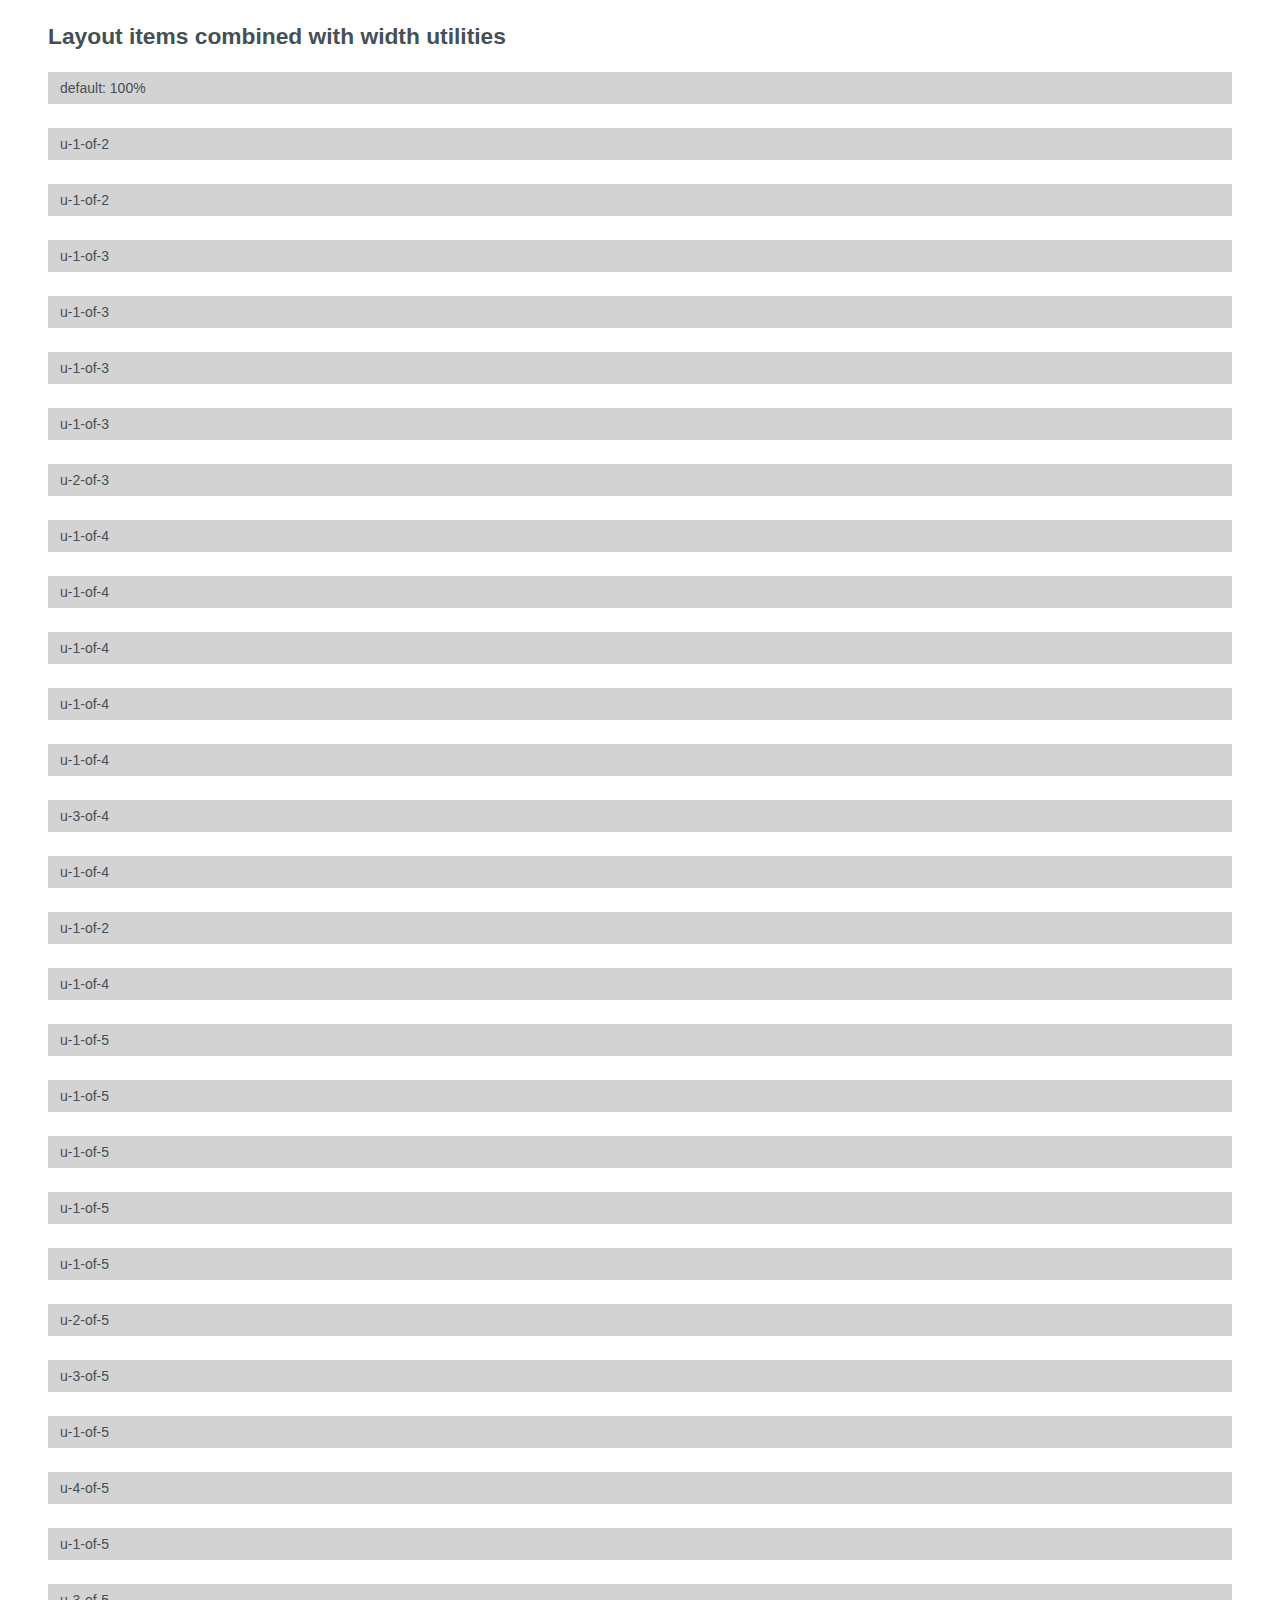
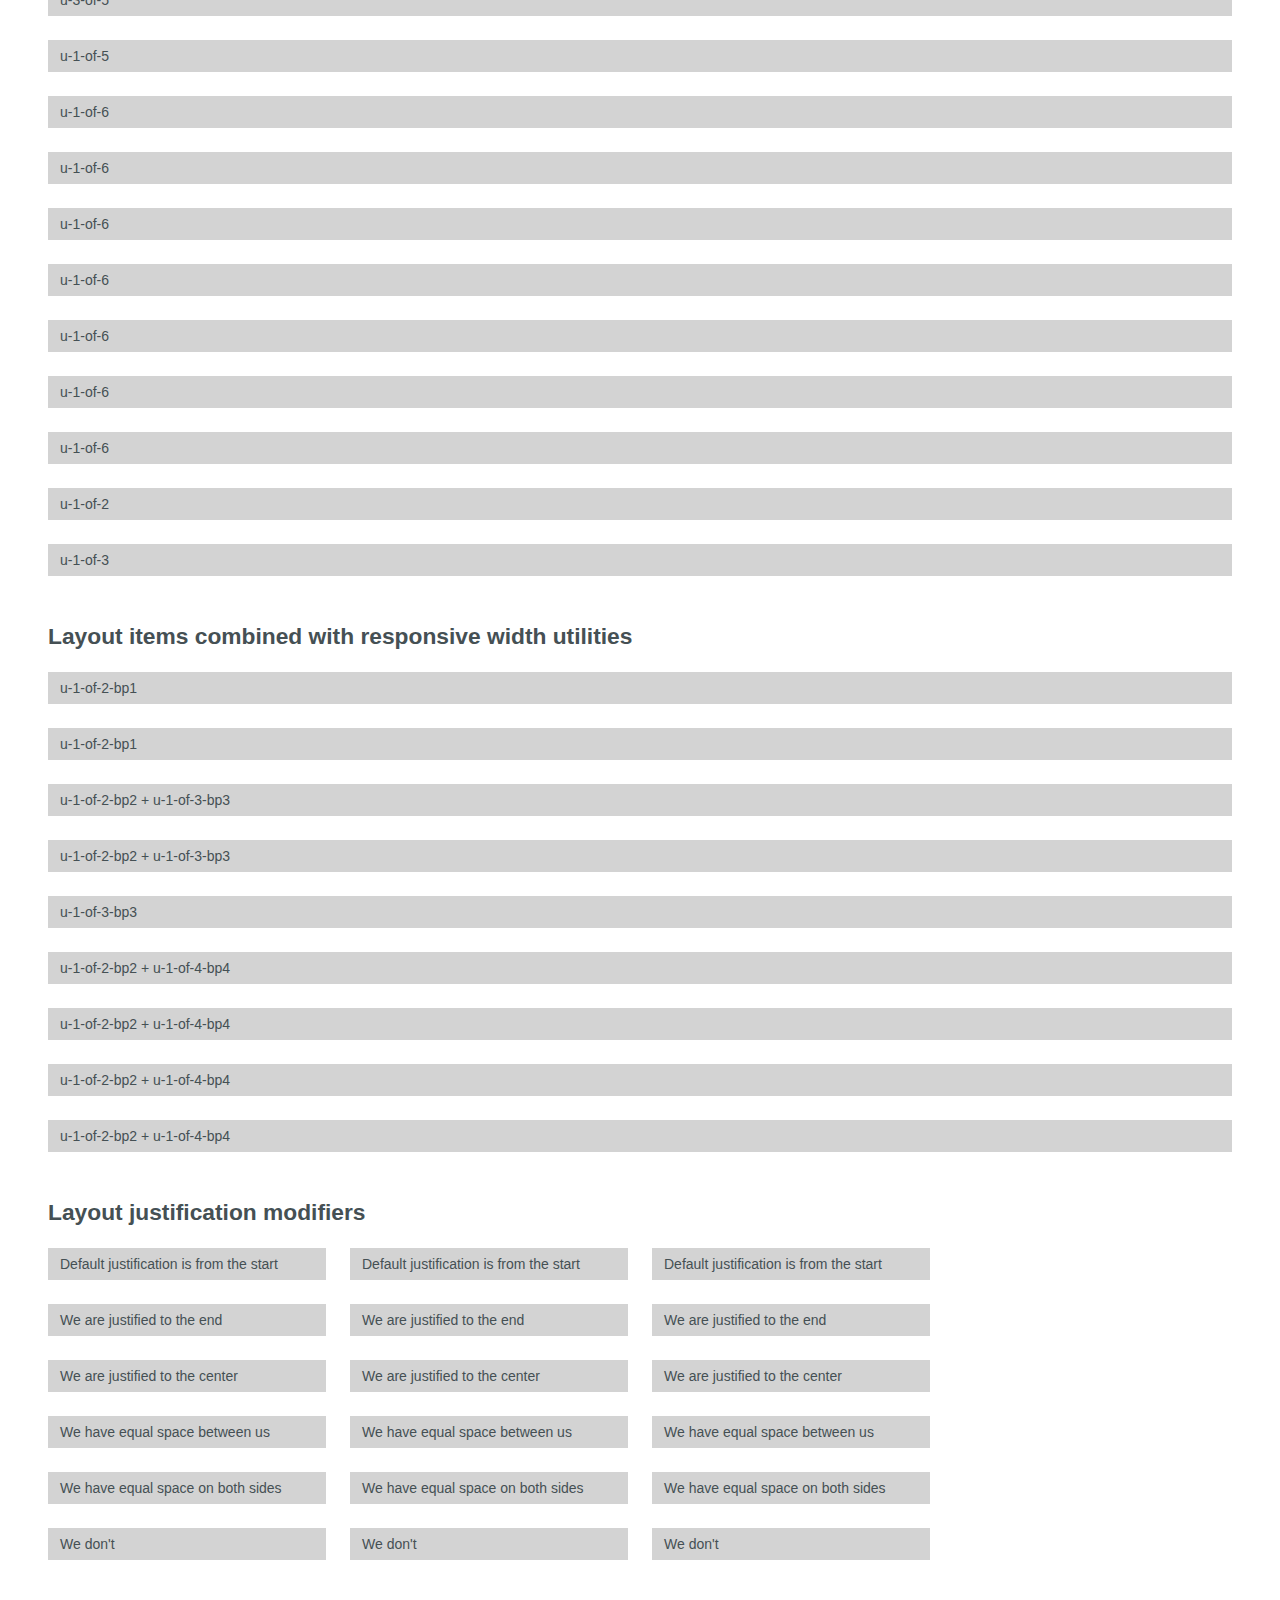
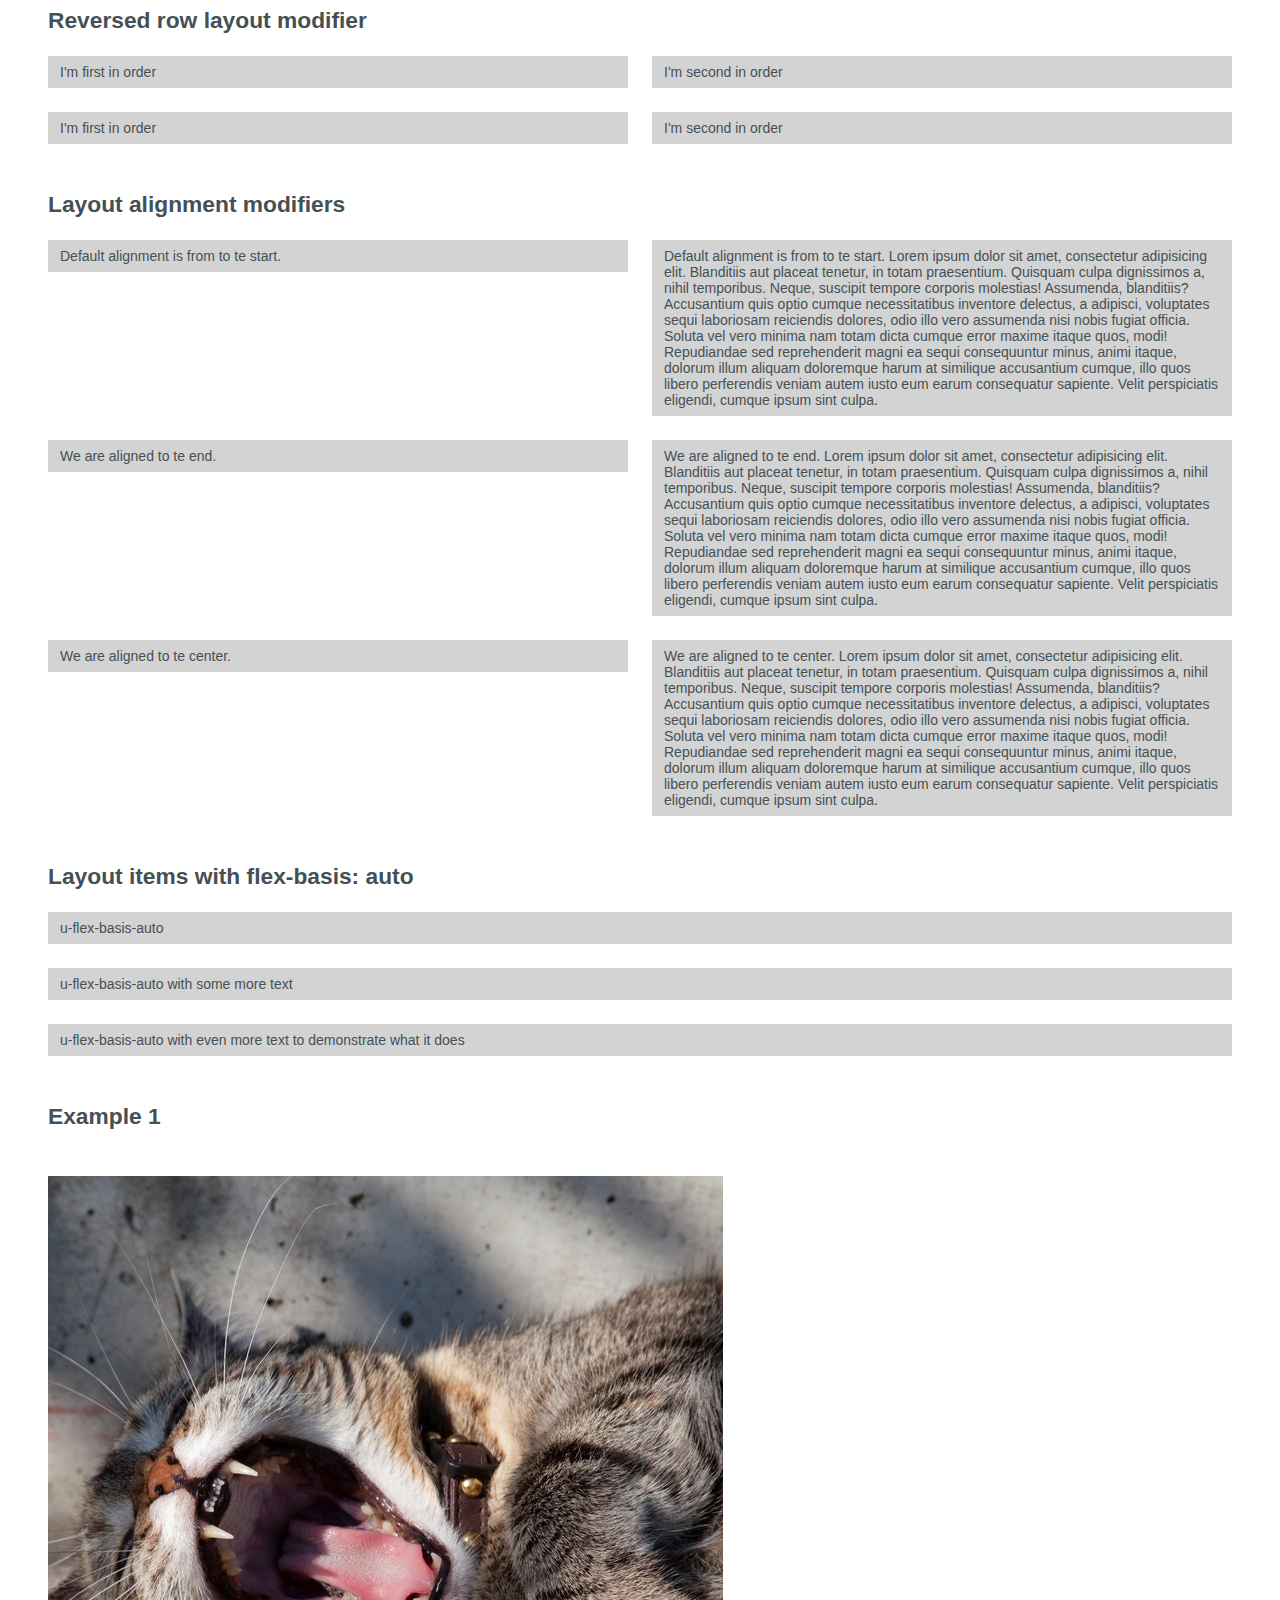
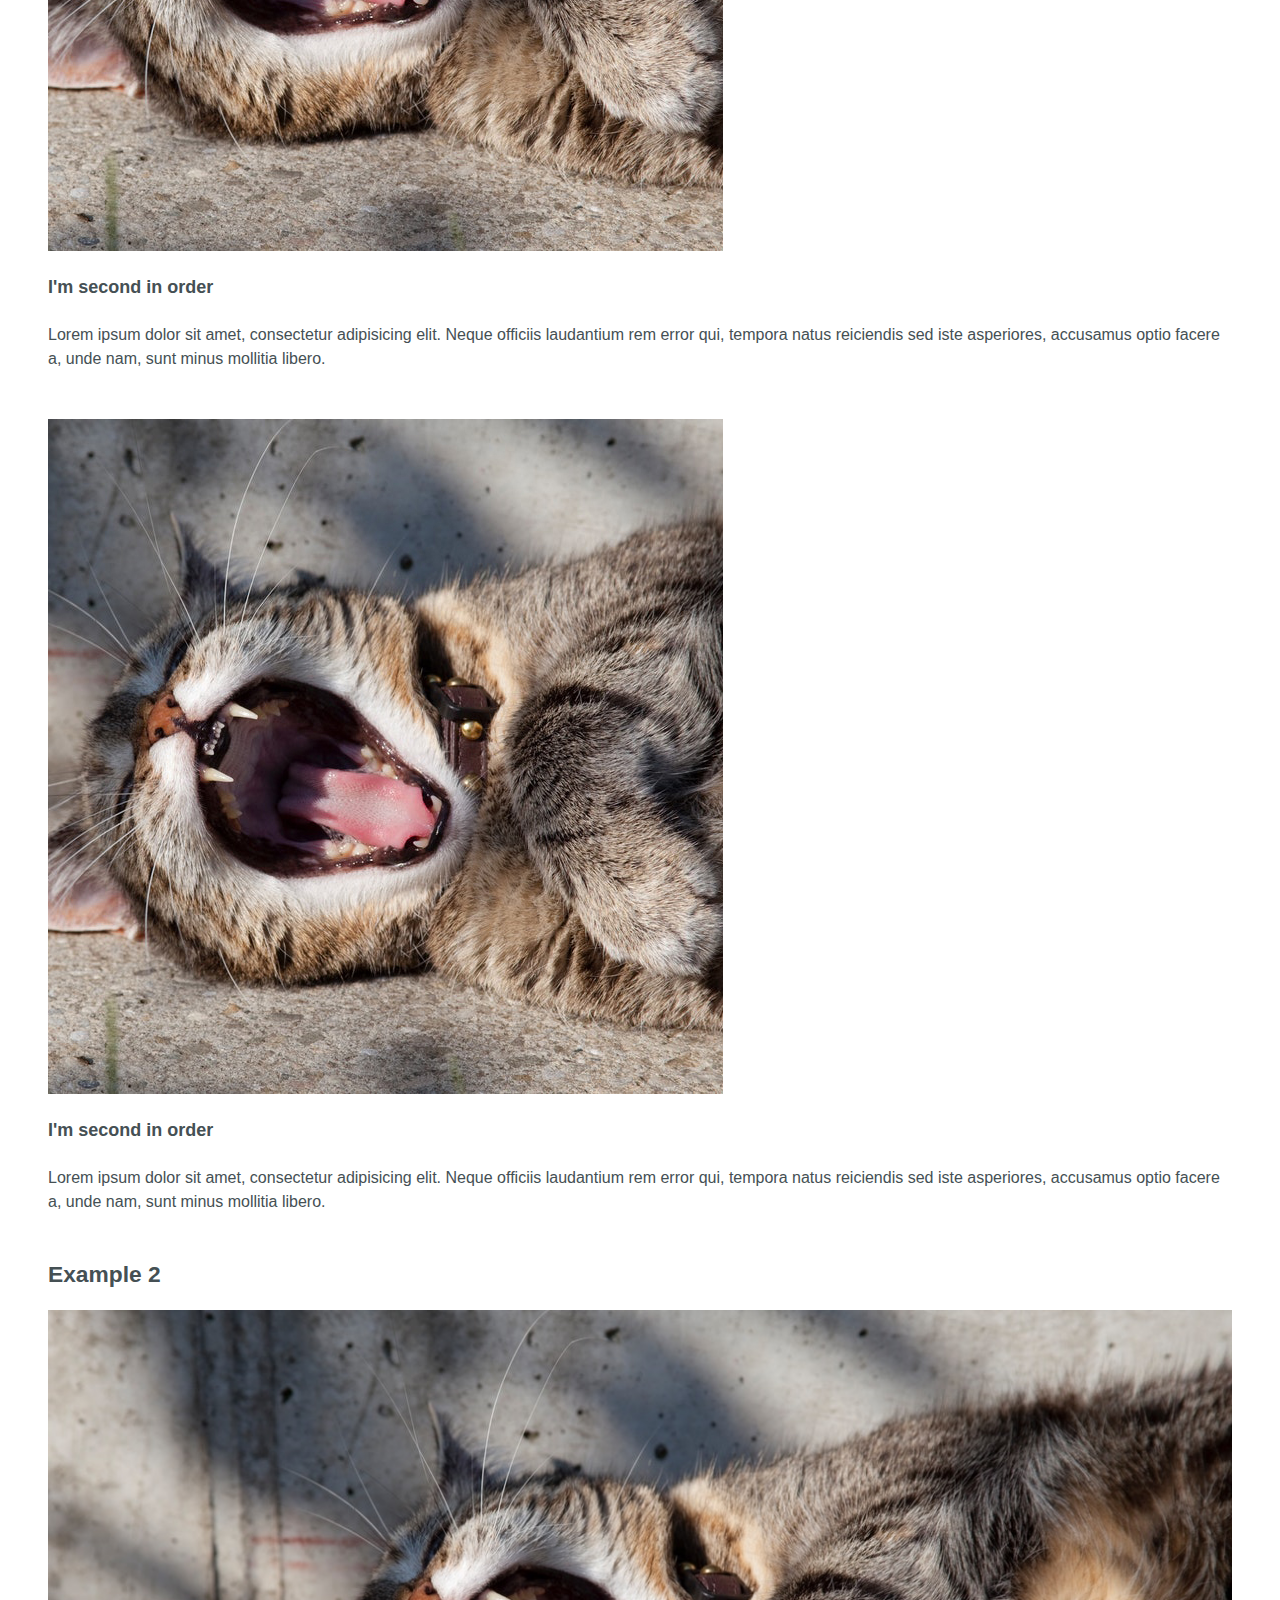
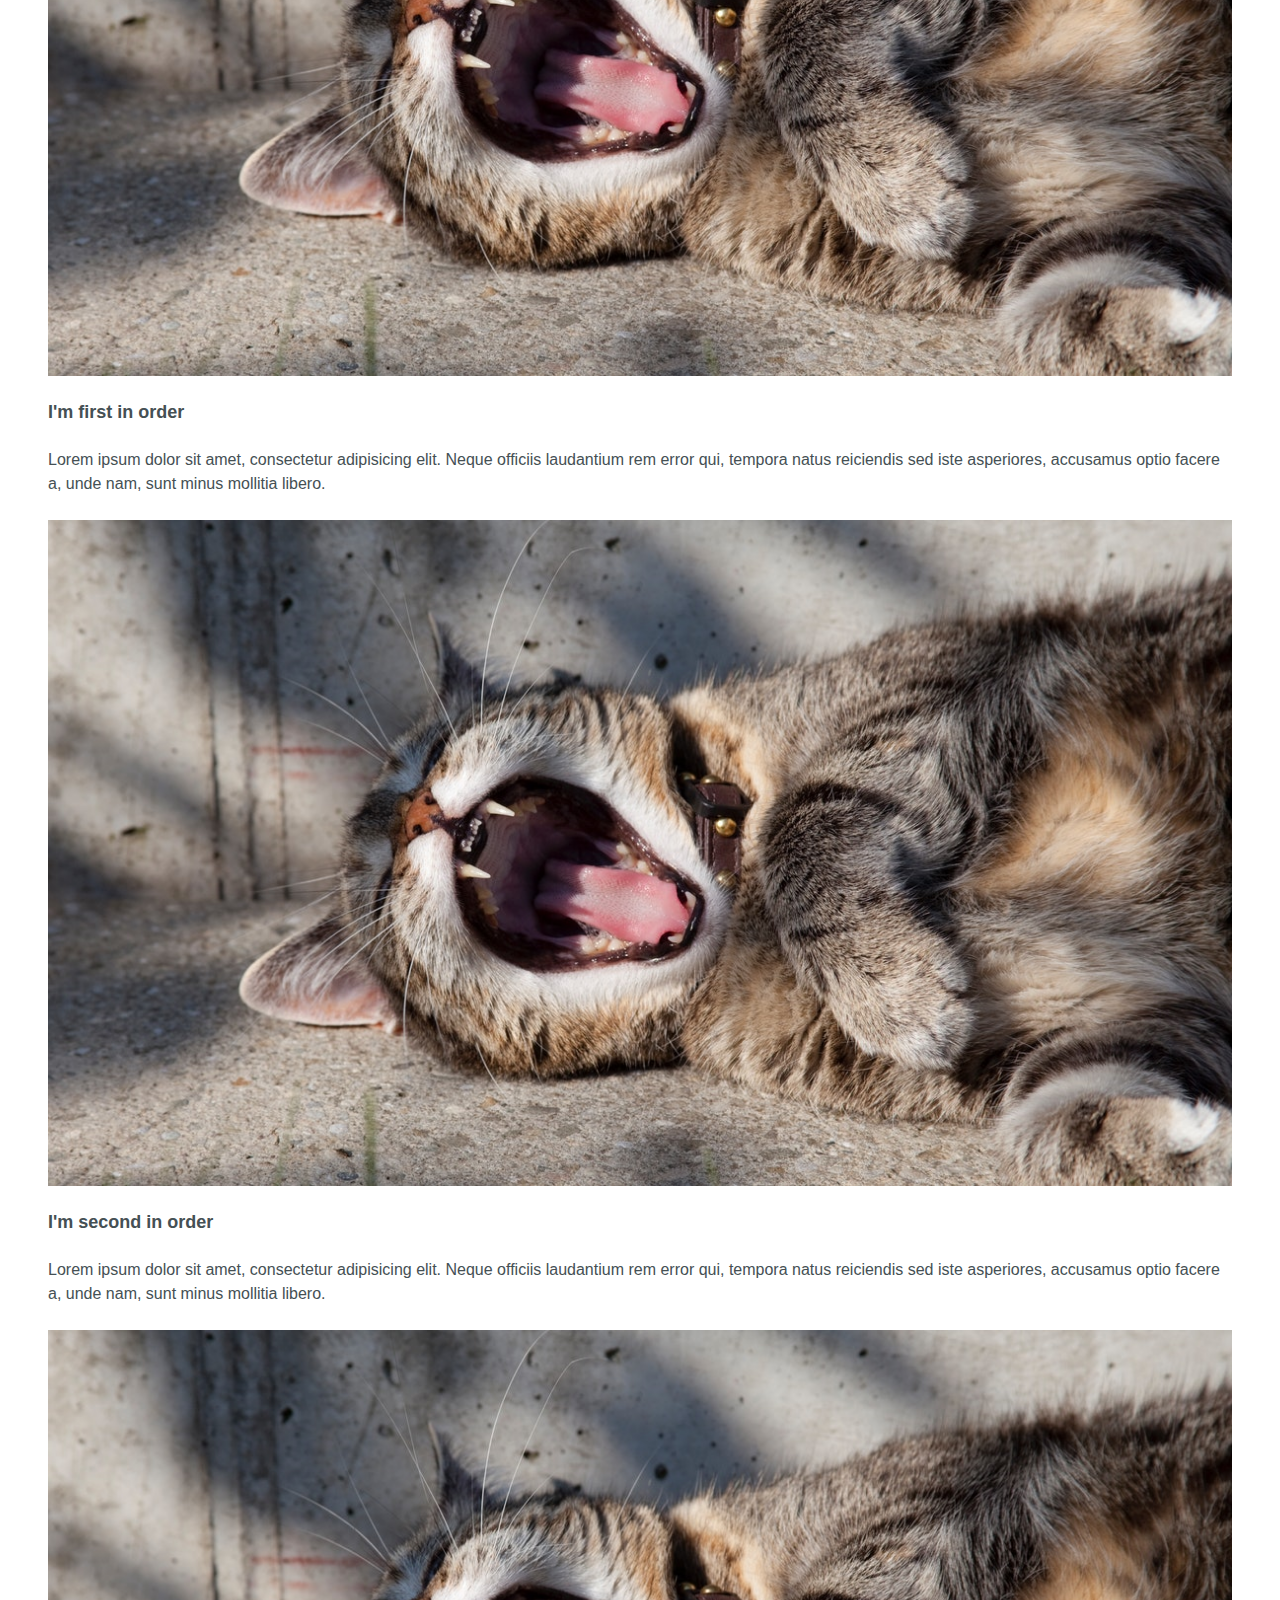
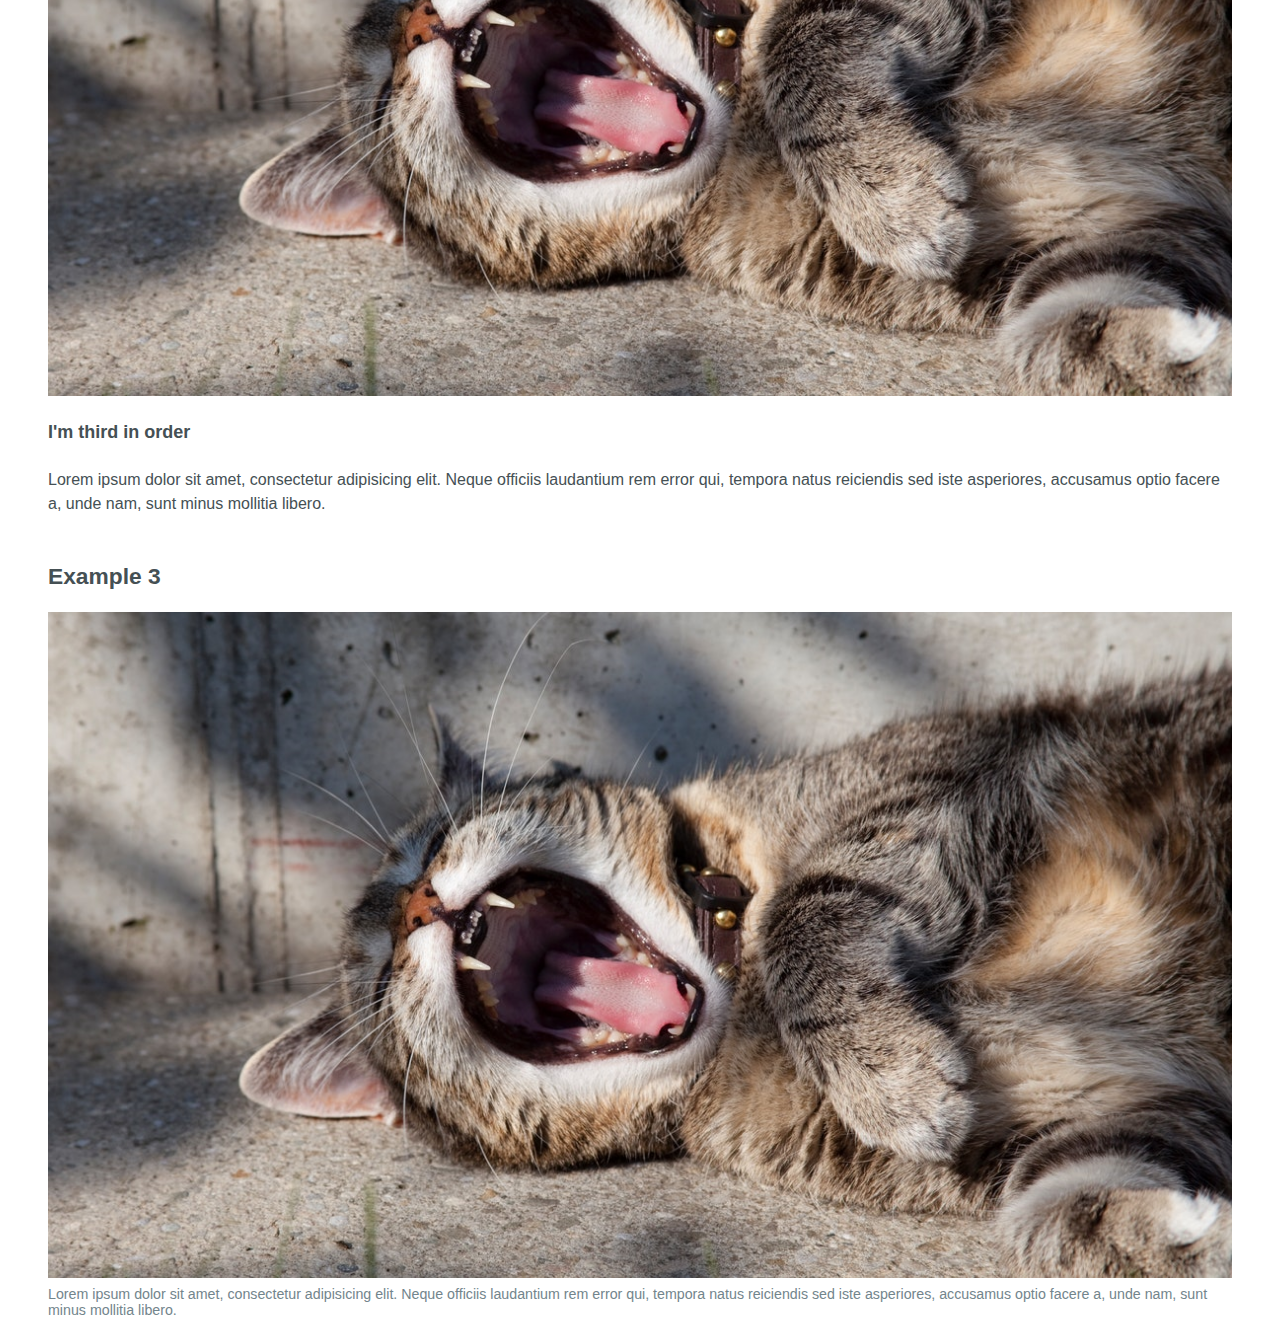
==== layout.html @ 3893d784 "Initial commit" ====
<!DOCTYPE html>
<html lang="en">

<head>
    <meta charset="utf-8">
    <meta http-equiv="x-ua-compatible" content="ie=edge">
    <title>Simon Coudeville - HTML5 Boilerplate</title>
    <meta name="description" content="This is my HTML5 boilerplate.">
    <meta name="viewport" content="width=device-width, initial-scale=1.0">

    <link rel="icon" href="favicon.ico" sizes="any">
    <link rel="icon" href="favicon.svg" type="image/svg+xml">
    <link rel="apple-touch-icon" href="apple-touch-icon.png">
    <link rel="manifest" href="manifest.webmanifest">

    <link rel="stylesheet" href="css/screen.css">
</head>

<body>
    <section class="o-row o-row--l">
        <div class="o-container">
            <h2>Layout items combined with width utilities</h2>
            <div class="o-layout o-layout--gutter">
                <div class="o-layout__item">
                    <p class="c-layout-block c-layout-block--ellipsis">default: 100%</p>
                </div>
                <div class="o-layout__item">
                    <p class="c-layout-block c-layout-block--ellipsis">u-1-of-2</p>
                </div>
                <div class="o-layout__item">
                    <p class="c-layout-block c-layout-block--ellipsis">u-1-of-2</p>
                </div>
                <div class="o-layout__item">
                    <p class="c-layout-block c-layout-block--ellipsis">u-1-of-3</p>
                </div>
                <div class="o-layout__item">
                    <p class="c-layout-block c-layout-block--ellipsis">u-1-of-3</p>
                </div>
                <div class="o-layout__item">
                    <p class="c-layout-block c-layout-block--ellipsis">u-1-of-3</p>
                </div>
                <div class="o-layout__item">
                    <p class="c-layout-block c-layout-block--ellipsis">u-1-of-3</p>
                </div>
                <div class="o-layout__item">
                    <p class="c-layout-block c-layout-block--ellipsis">u-2-of-3</p>
                </div>
                <div class="o-layout__item">
                    <p class="c-layout-block c-layout-block--ellipsis">u-1-of-4</p>
                </div>
                <div class="o-layout__item">
                    <p class="c-layout-block c-layout-block--ellipsis">u-1-of-4</p>
                </div>
                <div class="o-layout__item">
                    <p class="c-layout-block c-layout-block--ellipsis">u-1-of-4</p>
                </div>
                <div class="o-layout__item">
                    <p class="c-layout-block c-layout-block--ellipsis">u-1-of-4</p>
                </div>
                <div class="o-layout__item">
                    <p class="c-layout-block c-layout-block--ellipsis">u-1-of-4</p>
                </div>
                <div class="o-layout__item">
                    <p class="c-layout-block c-layout-block--ellipsis">u-3-of-4</p>
                </div>
                <div class="o-layout__item">
                    <p class="c-layout-block c-layout-block--ellipsis">u-1-of-4</p>
                </div>
                <div class="o-layout__item">
                    <p class="c-layout-block c-layout-block--ellipsis">u-1-of-2</p>
                </div>
                <div class="o-layout__item">
                    <p class="c-layout-block c-layout-block--ellipsis">u-1-of-4</p>
                </div>
                <div class="o-layout__item">
                    <p class="c-layout-block c-layout-block--ellipsis">u-1-of-5</p>
                </div>
                <div class="o-layout__item">
                    <p class="c-layout-block c-layout-block--ellipsis">u-1-of-5</p>
                </div>
                <div class="o-layout__item">
                    <p class="c-layout-block c-layout-block--ellipsis">u-1-of-5</p>
                </div>
                <div class="o-layout__item">
                    <p class="c-layout-block c-layout-block--ellipsis">u-1-of-5</p>
                </div>
                <div class="o-layout__item">
                    <p class="c-layout-block c-layout-block--ellipsis">u-1-of-5</p>
                </div>
                <div class="o-layout__item">
                    <p class="c-layout-block c-layout-block--ellipsis">u-2-of-5</p>
                </div>
                <div class="o-layout__item">
                    <p class="c-layout-block c-layout-block--ellipsis">u-3-of-5</p>
                </div>
                <div class="o-layout__item">
                    <p class="c-layout-block c-layout-block--ellipsis">u-1-of-5</p>
                </div>
                <div class="o-layout__item">
                    <p class="c-layout-block c-layout-block--ellipsis">u-4-of-5</p>
                </div>
                <div class="o-layout__item">
                    <p class="c-layout-block c-layout-block--ellipsis">u-1-of-5</p>
                </div>
                <div class="o-layout__item">
                    <p class="c-layout-block c-layout-block--ellipsis">u-3-of-5</p>
                </div>
                <div class="o-layout__item">
                    <p class="c-layout-block c-layout-block--ellipsis">u-1-of-5</p>
                </div>
                <div class="o-layout__item">
                    <p class="c-layout-block c-layout-block--ellipsis">u-1-of-6</p>
                </div>
                <div class="o-layout__item">
                    <p class="c-layout-block c-layout-block--ellipsis">u-1-of-6</p>
                </div>
                <div class="o-layout__item">
                    <p class="c-layout-block c-layout-block--ellipsis">u-1-of-6</p>
                </div>
                <div class="o-layout__item">
                    <p class="c-layout-block c-layout-block--ellipsis">u-1-of-6</p>
                </div>
                <div class="o-layout__item">
                    <p class="c-layout-block c-layout-block--ellipsis">u-1-of-6</p>
                </div>
                <div class="o-layout__item">
                    <p class="c-layout-block c-layout-block--ellipsis">u-1-of-6</p>
                </div>
                <div class="o-layout__item">
                    <p class="c-layout-block c-layout-block--ellipsis">u-1-of-6</p>
                </div>
                <div class="o-layout__item">
                    <p class="c-layout-block c-layout-block--ellipsis">u-1-of-2</p>
                </div>
                <div class="o-layout__item">
                    <p class="c-layout-block c-layout-block--ellipsis">u-1-of-3</p>
                </div>
            </div>
        </div>
    </section>
    <section class="o-row o-row--l">
        <div class="o-container">
            <h2>Layout items combined with responsive width utilities</h2>
            <div class="o-layout o-layout--gutter">
                <div class="o-layout__item">
                    <p class="c-layout-block c-layout-block--ellipsis">u-1-of-2-bp1</p>
                </div>
                <div class="o-layout__item">
                    <p class="c-layout-block c-layout-block--ellipsis">u-1-of-2-bp1</p>
                </div>
                <div class="o-layout__item">
                    <p class="c-layout-block c-layout-block--ellipsis">u-1-of-2-bp2 + u-1-of-3-bp3</p>
                </div>
                <div class="o-layout__item">
                    <p class="c-layout-block c-layout-block--ellipsis">u-1-of-2-bp2 + u-1-of-3-bp3</p>
                </div>
                <div class="o-layout__item">
                    <p class="c-layout-block c-layout-block--ellipsis">u-1-of-3-bp3</p>
                </div>
                <div class="o-layout__item">
                    <p class="c-layout-block c-layout-block--ellipsis">u-1-of-2-bp2 + u-1-of-4-bp4</p>
                </div>
                <div class="o-layout__item">
                    <p class="c-layout-block c-layout-block--ellipsis">u-1-of-2-bp2 + u-1-of-4-bp4</p>
                </div>
                <div class="o-layout__item">
                    <p class="c-layout-block c-layout-block--ellipsis">u-1-of-2-bp2 + u-1-of-4-bp4</p>
                </div>
                <div class="o-layout__item">
                    <p class="c-layout-block c-layout-block--ellipsis">u-1-of-2-bp2 + u-1-of-4-bp4</p>
                </div>
            </div>
        </div>
    </section>
    <section class="o-row o-row--l">
        <div class="o-container">
            <h2>Layout justification modifiers</h2>
            <div class="o-layout o-layout--gutter">
                <div class="o-layout__item u-1-of-4-bp2">
                    <p class="c-layout-block c-layout-block--ellipsis">Default justification is from the start</p>
                </div>
                <div class="o-layout__item u-1-of-4-bp2">
                    <p class="c-layout-block c-layout-block--ellipsis">Default justification is from the start</p>
                </div>
                <div class="o-layout__item u-1-of-4-bp2">
                    <p class="c-layout-block c-layout-block--ellipsis">Default justification is from the start</p>
                </div>
            </div>
            <div class="o-layout o-layout--gutter">
                <div class="o-layout__item u-1-of-4-bp2">
                    <p class="c-layout-block c-layout-block--ellipsis">We are justified to the end</p>
                </div>
                <div class="o-layout__item u-1-of-4-bp2">
                    <p class="c-layout-block c-layout-block--ellipsis">We are justified to the end</p>
                </div>
                <div class="o-layout__item u-1-of-4-bp2">
                    <p class="c-layout-block c-layout-block--ellipsis">We are justified to the end</p>
                </div>
            </div>
            <div class="o-layout o-layout--gutter">
                <div class="o-layout__item u-1-of-4-bp2">
                    <p class="c-layout-block c-layout-block--ellipsis">We are justified to the center</p>
                </div>
                <div class="o-layout__item u-1-of-4-bp2">
                    <p class="c-layout-block c-layout-block--ellipsis">We are justified to the center</p>
                </div>
                <div class="o-layout__item u-1-of-4-bp2">
                    <p class="c-layout-block c-layout-block--ellipsis">We are justified to the center</p>
                </div>
            </div>
            <div class="o-layout o-layout--gutter">
                <div class="o-layout__item u-1-of-4-bp2">
                    <p class="c-layout-block c-layout-block--ellipsis">We have equal space between us</p>
                </div>
                <div class="o-layout__item u-1-of-4-bp2">
                    <p class="c-layout-block c-layout-block--ellipsis">We have equal space between us</p>
                </div>
                <div class="o-layout__item u-1-of-4-bp2">
                    <p class="c-layout-block c-layout-block--ellipsis">We have equal space between us</p>
                </div>
            </div>
            <div class="o-layout o-layout--gutter">
                <div class="o-layout__item u-1-of-4-bp2">
                    <p class="c-layout-block c-layout-block--ellipsis">We have equal space on both sides</p>
                </div>
                <div class="o-layout__item u-1-of-4-bp2">
                    <p class="c-layout-block c-layout-block--ellipsis">We have equal space on both sides</p>
                </div>
                <div class="o-layout__item u-1-of-4-bp2">
                    <p class="c-layout-block c-layout-block--ellipsis">We have equal space on both sides</p>
                </div>
            </div>
            <div class="o-layout o-layout--gutter">
                <div class="o-layout__item u-1-of-4-bp2">
                    <p class="c-layout-block c-layout-block--ellipsis">We don't </p>
                </div>
                <div class="o-layout__item u-1-of-4-bp2">
                    <p class="c-layout-block c-layout-block--ellipsis">We don't </p>
                </div>
                <div class="o-layout__item u-1-of-4-bp2">
                    <p class="c-layout-block c-layout-block--ellipsis">We don't </p>
                </div>
            </div>
        </div>
    </section>
    <section class="o-row o-row--l">
        <div class="o-container">
            <h2>Reversed row layout modifier</h2>
            <div class="o-layout o-layout--gutter">
                <div class="o-layout__item u-1-of-2-bp2">
                    <p class="c-layout-block c-layout-block--ellipsis">I'm <strong>first</strong> in order</p>
                </div>
                <div class="o-layout__item u-1-of-2-bp2">
                    <p class="c-layout-block c-layout-block--ellipsis">I'm <strong>second</strong> in order</p>
                </div>
            </div>
            <div class="o-layout o-layout--gutter">
                <div class="o-layout__item u-1-of-2-bp2">
                    <p class="c-layout-block c-layout-block--ellipsis">I'm <strong>first</strong> in order</p>
                </div>
                <div class="o-layout__item u-1-of-2-bp2">
                    <p class="c-layout-block c-layout-block--ellipsis">I'm <strong>second</strong> in order</p>
                </div>
            </div>
        </div>
    </section>
    <section class="o-row o-row--l">
        <div class="o-container">
            <h2>Layout alignment modifiers</h2>
            <div class="o-layout o-layout--gutter">
                <div class="o-layout__item u-1-of-2-bp2">
                    <p class="c-layout-block">Default alignment is from to te start.</p>
                </div>
                <div class="o-layout__item u-1-of-2-bp2">
                    <p class="c-layout-block">Default alignment is from to te start. Lorem ipsum dolor sit amet,
                        consectetur adipisicing elit. Blanditiis aut placeat tenetur, in totam praesentium. Quisquam
                        culpa dignissimos a, nihil temporibus. Neque, suscipit tempore corporis molestias! Assumenda,
                        blanditiis? Accusantium quis optio cumque necessitatibus inventore delectus, a adipisci,
                        voluptates sequi laboriosam reiciendis dolores, odio illo vero assumenda nisi nobis fugiat
                        officia. Soluta vel vero minima nam totam dicta cumque error maxime itaque quos, modi!
                        Repudiandae sed reprehenderit magni ea sequi consequuntur minus, animi itaque, dolorum illum
                        aliquam doloremque harum at similique accusantium cumque, illo quos libero perferendis veniam
                        autem iusto eum earum consequatur sapiente. Velit perspiciatis eligendi, cumque ipsum sint
                        culpa.</p>
                </div>
            </div>
            <div class="o-layout o-layout--gutter">
                <div class="o-layout__item u-1-of-2-bp2">
                    <p class="c-layout-block">We are aligned to te end.</p>
                </div>
                <div class="o-layout__item u-1-of-2-bp2">
                    <p class="c-layout-block">We are aligned to te end. Lorem ipsum dolor sit amet, consectetur
                        adipisicing elit. Blanditiis aut placeat tenetur, in totam praesentium. Quisquam culpa
                        dignissimos a, nihil temporibus. Neque, suscipit tempore corporis molestias! Assumenda,
                        blanditiis? Accusantium quis optio cumque necessitatibus inventore delectus, a adipisci,
                        voluptates sequi laboriosam reiciendis dolores, odio illo vero assumenda nisi nobis fugiat
                        officia. Soluta vel vero minima nam totam dicta cumque error maxime itaque quos, modi!
                        Repudiandae sed reprehenderit magni ea sequi consequuntur minus, animi itaque, dolorum illum
                        aliquam doloremque harum at similique accusantium cumque, illo quos libero perferendis veniam
                        autem iusto eum earum consequatur sapiente. Velit perspiciatis eligendi, cumque ipsum sint
                        culpa.</p>
                </div>
            </div>
            <div class="o-layout o-layout--gutter">
                <div class="o-layout__item u-1-of-2-bp2">
                    <p class="c-layout-block">We are aligned to te center.</p>
                </div>
                <div class="o-layout__item u-1-of-2-bp2">
                    <p class="c-layout-block">We are aligned to te center. Lorem ipsum dolor sit amet, consectetur
                        adipisicing elit. Blanditiis aut placeat tenetur, in totam praesentium. Quisquam culpa
                        dignissimos a, nihil temporibus. Neque, suscipit tempore corporis molestias! Assumenda,
                        blanditiis? Accusantium quis optio cumque necessitatibus inventore delectus, a adipisci,
                        voluptates sequi laboriosam reiciendis dolores, odio illo vero assumenda nisi nobis fugiat
                        officia. Soluta vel vero minima nam totam dicta cumque error maxime itaque quos, modi!
                        Repudiandae sed reprehenderit magni ea sequi consequuntur minus, animi itaque, dolorum illum
                        aliquam doloremque harum at similique accusantium cumque, illo quos libero perferendis veniam
                        autem iusto eum earum consequatur sapiente. Velit perspiciatis eligendi, cumque ipsum sint
                        culpa.</p>
                </div>
            </div>
        </div>
    </section>
    <section class="o-row o-row--l">
        <div class="o-container">
            <h2>Layout items with flex-basis: auto</h2>
            <div class="o-layout o-layout--gutter">
                <div class="o-layout__item">
                    <p class="c-layout-block">u-flex-basis-auto</p>
                </div>
                <div class="o-layout__item">
                    <p class="c-layout-block">u-flex-basis-auto with some more text</p>
                </div>
                <div class="o-layout__item">
                    <p class="c-layout-block">u-flex-basis-auto with even more text to demonstrate what it does</p>
                </div>
            </div>
        </div>
    </section>
    <section>
        <header class="o-row o-row--l">
            <div class="o-container">
                <h2>Example 1</h2>
            </div>
        </header>
        <article class="o-row o-row--l">
            <div class="o-container">
                <div class="o-layout">
                    <div class="o-layout__item">
                        <figure>
                            <img src="img/yawning-cat-square.jpg" alt="This is a picture of a yawning cat">
                        </figure>
                    </div>
                    <div class="o-layout__item">
                        <h3>I'm second in order</h3>
                        <p>
                            Lorem ipsum dolor sit amet, consectetur adipisicing elit. Neque officiis laudantium rem
                            error qui, tempora natus reiciendis sed iste asperiores, accusamus optio facere a, unde nam,
                            sunt minus mollitia libero.
                        </p>
                    </div>
                </div>
            </div>
        </article>
        <article class="o-row o-row--l">
            <div class="o-container">
                <div class="o-layout">
                    <div class="o-layout__item">
                        <figure>
                            <img src="img/yawning-cat-square.jpg" alt="This is a picture of a yawning cat">
                        </figure>
                    </div>
                    <div class="o-layout__item">
                        <h3>I'm second in order</h3>
                        <p>
                            Lorem ipsum dolor sit amet, consectetur adipisicing elit. Neque officiis laudantium rem
                            error qui, tempora natus reiciendis sed iste asperiores, accusamus optio facere a, unde nam,
                            sunt minus mollitia libero.
                        </p>
                    </div>
                </div>
            </div>
        </article>
    </section>
    <section class="o-row o-row--l">
        <div class="o-container">
            <h2>Example 2</h2>
            <div class="o-layout">
                <article class="o-layout__item">
                    <figure>
                        <img src="img/yawning-cat.jpeg" alt="This is a picture of a yawning cat">
                    </figure>
                    <h3>I'm first in order</h3>
                    <p>
                        Lorem ipsum dolor sit amet, consectetur adipisicing elit. Neque officiis laudantium rem
                        error qui, tempora natus reiciendis sed iste asperiores, accusamus optio facere a, unde nam,
                        sunt minus mollitia libero.
                    </p>
                </article>
                <article class="o-layout__item">
                    <figure>
                        <img src="img/yawning-cat.jpeg" alt="This is a picture of a yawning cat">
                    </figure>
                    <h3>I'm second in order</h3>
                    <p>
                        Lorem ipsum dolor sit amet, consectetur adipisicing elit. Neque officiis laudantium rem
                        error qui, tempora natus reiciendis sed iste asperiores, accusamus optio facere a, unde nam,
                        sunt minus mollitia libero.
                    </p>
                </article>
                <article class="o-layout__item">
                    <figure>
                        <img src="img/yawning-cat.jpeg" alt="This is a picture of a yawning cat">
                    </figure>
                    <h3>I'm third in order</h3>
                    <p>
                        Lorem ipsum dolor sit amet, consectetur adipisicing elit. Neque officiis laudantium rem
                        error qui, tempora natus reiciendis sed iste asperiores, accusamus optio facere a, unde nam,
                        sunt minus mollitia libero.
                    </p>
                </article>
            </div>
        </div>
    </section>
    <section class="o-row o-row--l">

        <div class="o-container">
            <h2>Example 3</h2>
            <figure class="o-layout">

                <div class="o-layout__item">
                    <img src="img/yawning-cat.jpeg" alt="This is a picture of a yawning cat">
                </div>
                <div class="o-layout__item">
                    <figcaption class="u-max-width-sm">Lorem ipsum dolor sit amet, consectetur adipisicing elit.
                        Neque officiis laudantium rem error qui, tempora natus reiciendis sed iste asperiores,
                        accusamus optio facere a, unde nam, sunt minus mollitia libero.</figcaption>
                </div>

            </figure>
        </div>

    </section>
</body>

</html>
---- css/screen.css ----
/*---------------------------------------/*
 # TOOLS
/*---------------------------------------*/
/*---------------------------------------/*
 # SETTINGS
/*---------------------------------------*/
/*---------------------------------------/*
 # GENERIC
/*---------------------------------------*/
*,
*:before,
*:after {
  box-sizing: border-box;
}

* {
  padding: 0;
  margin: 0;
  font-size: 100%;
  font-weight: normal;
}

img {
  display: block;
  max-width: 100%;
}

/*---------------------------------------/*
 # ELEMENTS
/*---------------------------------------*/
/*
    Elements: Page
    ---
    Default markup for page level elements
*/
html {
  font-size: 100%;
  line-height: 1.5;
  font-family: Helvetica, arial, sans-serif;
  color: hsl(198.0786026201, 10%, 30%);
  scroll-behavior: smooth;
}

/*
    Customize the background color and color to match your design.
*/
::-moz-selection {
  background: hsl(198.0786026201, 100%, 50%);
  color: white;
}
::selection {
  background: hsl(198.0786026201, 100%, 50%);
  color: white;
}

/*
    Elements: typography
    ---
    Default markup for typographic elements
*/
h1 {
  font-size: 1.8020324707rem;
  font-weight: 700;
  line-height: 2rem;
  margin-bottom: 1.5rem;
}

h2 {
  font-weight: 700;
  font-size: 1.423828125rem;
  line-height: 1.5rem;
  margin-bottom: 1.5rem;
}

h3 {
  font-weight: 700;
  font-size: 1.125rem;
  line-height: 1.5rem;
  margin-bottom: 1.5rem;
}

h4,
h5,
h6 {
  font-weight: 700;
  font-size: 1rem;
  line-height: 1.5rem;
  margin-bottom: 1.5rem;
}

p,
ol,
ul,
dl,
table,
address,
figure {
  margin-bottom: 1.5rem;
}

ul,
ol {
  margin-left: 1.5rem;
}

li ul,
li ol {
  margin-bottom: 0;
}

blockquote {
  font-style: italic;
  font-size: 1.423828125rem;
  line-height: 2rem;
  margin-bottom: 1.5rem;
}

figcaption {
  font-size: 0.8888888889rem;
  line-height: 1rem;
  margin-top: 0.5rem;
  color: hsl(198.0786026201, 10%, 50%);
}

hr {
  border: 0;
  height: 1px;
  background: hsl(198.0786026201, 10%, 90%);
  margin-bottom: 1.5rem;
}

a {
  color: hsl(198.0786026201, 100%, 40%);
  transition: all 0.1s ease-in-out;
}

a:visited {
  color: hsl(198.0786026201, 100%, 40%);
}

a:hover {
  color: hsl(198.0786026201, 100%, 50%);
}

a:active {
  color: hsl(198.0786026201, 100%, 30%);
}

/*---------------------------------------/*
 # OBJECTS
/*---------------------------------------*/
/*
    Objects: Row
    ---
    Creates a horizontal row with padding
*/
.o-row {
  padding: 1.5rem 1.5rem 0;
  display: flow-root;
}
@media (min-width: 48.0625em) {
  .o-row {
    padding: 1.5rem 3rem 0;
  }
}

.o-row--primary {
  background: hsl(198.0786026201, 95%, 65%);
}

.o-row--grey-dark {
  background-color: hsl(198.0786026201, 10%, 20%);
  color: white;
}

@media (min-width: 48.0625em) {
  .o-row--xl {
    padding: 3rem 3rem 1.5rem;
  }
}

/*
    Objects: Container
    ---
    Creates a horizontal container that sets de global max-width
*/
.o-container {
  margin-left: auto;
  margin-right: auto;
  width: 100%;
  max-width: 75rem;
}

/*
    Objects: Layout
    ---
    The layout object provides us with a column-style layout system. This object
    contains the basic structural elements, but classes should be complemented
    with width utilities
*/
.o-layout {
  display: flex;
  flex-wrap: wrap;
}

.o-layout__item {
  flex-basis: 100%;
}

/* gutter modifiers, these affect o-layout__item too */
.o-layout--gutter {
  margin-left: -0.75rem;
  margin-right: -0.75rem;
}

.o-layout--gutter > .o-layout__item {
  padding-left: 0.75rem;
  padding-right: 0.75rem;
}

.o-layout--gutter-s {
  margin-left: -0.5rem;
  margin-right: -0.5rem;
}

.o-layout--gutter-s > .o-layout__item {
  padding-left: 0.5rem;
  padding-right: 0.5rem;
}

.o-layout--gutter-l {
  margin-left: -1rem;
  margin-right: -1rem;
}

.o-layout--gutter-l > .o-layout__item {
  padding-left: 1rem;
  padding-right: 1rem;
}

/* reverse horizontal row modifier */
.o-layout--row-reverse {
  flex-direction: row-reverse;
}

/* Horizontal alignment modifiers*/
.o-layout--justify-start {
  justify-content: flex-start;
}

.o-layout--justify-end {
  justify-content: flex-end;
}

.o-layout--justify-center {
  justify-content: center;
}

.o-layout--justify-space-around {
  justify-content: space-around;
}

.o-layout--justify-space-evenly {
  justify-content: space-evenly;
}

.o-layout--justify-space-between {
  justify-content: space-between;
}

/* Vertical alignment modifiers */
.o-layout--align-start {
  align-items: flex-start;
}

.o-layout--align-end {
  align-items: flex-end;
}

.o-layout--align-center {
  align-items: center;
}

.o-layout--align-baseline {
  align-items: baseline;
}

/* Vertical alignment modifiers that only work if there is one than one flex item */
.o-layout--align-content-start {
  align-content: start;
}

.o-layout--align-content-end {
  align-content: end;
}

.o-layout--align-content-center {
  align-content: center;
}

.o-layout--align-content-space-around {
  align-content: space-around;
}

.o-layout--align-content-space-between {
  align-content: space-between;
}

/*------------------------------------*\
  #COMPONENTS
\*------------------------------------*/
/*
    Components: Author
*/
/*
    Components: Quote
*/
/*
    Component: layout block
    ---
    A small component to demonstrate the layout items
*/
.c-layout-block {
  background-color: LightGrey;
  padding: 8px 12px;
  font-size: 14px;
  line-height: 16px;
}

.c-layout-block--ellipsis {
  overflow: hidden;
  text-overflow: ellipsis;
  white-space: nowrap;
}

/*
    Scope: Content
    Specific behaviour inside s-content class
*/
/*---------------------------------------/*
 # UTILITIES
/*---------------------------------------*/
/*
    Utilities: Max widths
    ---
    max-width utility classes
*/
.u-max-width-s {
  max-width: 37.5rem;
}

.u-max-width-m {
  max-width: 60rem;
}

.u-max-width-l {
  max-width: 87.5rem;
}

/*
    Utitlities: whitespace
    ---
    Utility classes to put specific margins and padding onto elements
*/
.u-mb-clear {
  margin-bottom: 0;
}

.u-mb-s {
  margin-bottom: 1rem;
}

.u-mb-xs {
  margin-bottom: 0.5rem;
}

/*
  Utilities: Font size
  ---
  Font size utility classes
*/
.u-ms-1 {
  font-size: 0.8888888889rem;
  line-height: 1.5rem;
}

/*
    Utilities: Widths
    ---
    Width utility classes
*/
.u-flex-basis-auto {
  flex-basis: auto;
}

.u-1-of-2 {
  flex-basis: 50% !important;
}

.u-2-of-2 {
  flex-basis: 100% !important;
}

.u-1-of-3 {
  flex-basis: 33.3333333333% !important;
}

.u-2-of-3 {
  flex-basis: 66.6666666667% !important;
}

.u-3-of-3 {
  flex-basis: 100% !important;
}

.u-1-of-4 {
  flex-basis: 25% !important;
}

.u-2-of-4 {
  flex-basis: 50% !important;
}

.u-3-of-4 {
  flex-basis: 75% !important;
}

.u-4-of-4 {
  flex-basis: 100% !important;
}

.u-1-of-5 {
  flex-basis: 20% !important;
}

.u-2-of-5 {
  flex-basis: 40% !important;
}

.u-3-of-5 {
  flex-basis: 60% !important;
}

.u-4-of-5 {
  flex-basis: 80% !important;
}

.u-5-of-5 {
  flex-basis: 100% !important;
}

.u-1-of-6 {
  flex-basis: 16.6666666667% !important;
}

.u-2-of-6 {
  flex-basis: 33.3333333333% !important;
}

.u-3-of-6 {
  flex-basis: 50% !important;
}

.u-4-of-6 {
  flex-basis: 66.6666666667% !important;
}

.u-5-of-6 {
  flex-basis: 83.3333333333% !important;
}

.u-6-of-6 {
  flex-basis: 100% !important;
}

@media (min-width: 36.0625em) {
  .u-1-of-2-bp1 {
    flex-basis: 50% !important;
  }
  .u-2-of-2-bp1 {
    flex-basis: 100% !important;
  }
  .u-1-of-3-bp1 {
    flex-basis: 33.3333333333% !important;
  }
  .u-2-of-3-bp1 {
    flex-basis: 66.6666666667% !important;
  }
  .u-3-of-3-bp1 {
    flex-basis: 100% !important;
  }
  .u-1-of-4-bp1 {
    flex-basis: 25% !important;
  }
  .u-2-of-4-bp1 {
    flex-basis: 50% !important;
  }
  .u-3-of-4-bp1 {
    flex-basis: 75% !important;
  }
  .u-4-of-4-bp1 {
    flex-basis: 100% !important;
  }
  .u-1-of-5-bp1 {
    flex-basis: 20% !important;
  }
  .u-2-of-5-bp1 {
    flex-basis: 40% !important;
  }
  .u-3-of-5-bp1 {
    flex-basis: 60% !important;
  }
  .u-4-of-5-bp1 {
    flex-basis: 80% !important;
  }
  .u-5-of-5-bp1 {
    flex-basis: 100% !important;
  }
  .u-1-of-6-bp1 {
    flex-basis: 16.6666666667% !important;
  }
  .u-2-of-6-bp1 {
    flex-basis: 33.3333333333% !important;
  }
  .u-3-of-6-bp1 {
    flex-basis: 50% !important;
  }
  .u-4-of-6-bp1 {
    flex-basis: 66.6666666667% !important;
  }
  .u-5-of-6-bp1 {
    flex-basis: 83.3333333333% !important;
  }
  .u-6-of-6-bp1 {
    flex-basis: 100% !important;
  }
}
@media (min-width: 48.0625em) {
  .u-1-of-2-bp2 {
    flex-basis: 50% !important;
  }
  .u-2-of-2-bp2 {
    flex-basis: 100% !important;
  }
  .u-1-of-3-bp2 {
    flex-basis: 33.3333333333% !important;
  }
  .u-2-of-3-bp2 {
    flex-basis: 66.6666666667% !important;
  }
  .u-3-of-3-bp2 {
    flex-basis: 100% !important;
  }
  .u-1-of-4-bp2 {
    flex-basis: 25% !important;
  }
  .u-2-of-4-bp2 {
    flex-basis: 50% !important;
  }
  .u-3-of-4-bp2 {
    flex-basis: 75% !important;
  }
  .u-4-of-4-bp2 {
    flex-basis: 100% !important;
  }
  .u-1-of-5-bp2 {
    flex-basis: 20% !important;
  }
  .u-2-of-5-bp2 {
    flex-basis: 40% !important;
  }
  .u-3-of-5-bp2 {
    flex-basis: 60% !important;
  }
  .u-4-of-5-bp2 {
    flex-basis: 80% !important;
  }
  .u-5-of-5-bp2 {
    flex-basis: 100% !important;
  }
  .u-1-of-6-bp2 {
    flex-basis: 16.6666666667% !important;
  }
  .u-2-of-6-bp2 {
    flex-basis: 33.3333333333% !important;
  }
  .u-3-of-6-bp2 {
    flex-basis: 50% !important;
  }
  .u-4-of-6-bp2 {
    flex-basis: 66.6666666667% !important;
  }
  .u-5-of-6-bp2 {
    flex-basis: 83.3333333333% !important;
  }
  .u-6-of-6-bp2 {
    flex-basis: 100% !important;
  }
}
@media (min-width: 62.0625em) {
  .u-1-of-2-bp3 {
    flex-basis: 50% !important;
  }
  .u-2-of-2-bp3 {
    flex-basis: 100% !important;
  }
  .u-1-of-3-bp3 {
    flex-basis: 33.3333333333% !important;
  }
  .u-2-of-3-bp3 {
    flex-basis: 66.6666666667% !important;
  }
  .u-3-of-3-bp3 {
    flex-basis: 100% !important;
  }
  .u-1-of-4-bp3 {
    flex-basis: 25% !important;
  }
  .u-2-of-4-bp3 {
    flex-basis: 50% !important;
  }
  .u-3-of-4-bp3 {
    flex-basis: 75% !important;
  }
  .u-4-of-4-bp3 {
    flex-basis: 100% !important;
  }
  .u-1-of-5-bp3 {
    flex-basis: 20% !important;
  }
  .u-2-of-5-bp3 {
    flex-basis: 40% !important;
  }
  .u-3-of-5-bp3 {
    flex-basis: 60% !important;
  }
  .u-4-of-5-bp3 {
    flex-basis: 80% !important;
  }
  .u-5-of-5-bp3 {
    flex-basis: 100% !important;
  }
  .u-1-of-6-bp3 {
    flex-basis: 16.6666666667% !important;
  }
  .u-2-of-6-bp3 {
    flex-basis: 33.3333333333% !important;
  }
  .u-3-of-6-bp3 {
    flex-basis: 50% !important;
  }
  .u-4-of-6-bp3 {
    flex-basis: 66.6666666667% !important;
  }
  .u-5-of-6-bp3 {
    flex-basis: 83.3333333333% !important;
  }
  .u-6-of-6-bp3 {
    flex-basis: 100% !important;
  }
}
@media (min-width: 75.0625em) {
  .u-1-of-2-bp4 {
    flex-basis: 50% !important;
  }
  .u-2-of-2-bp4 {
    flex-basis: 100% !important;
  }
  .u-1-of-3-bp4 {
    flex-basis: 33.3333333333% !important;
  }
  .u-2-of-3-bp4 {
    flex-basis: 66.6666666667% !important;
  }
  .u-3-of-3-bp4 {
    flex-basis: 100% !important;
  }
  .u-1-of-4-bp4 {
    flex-basis: 25% !important;
  }
  .u-2-of-4-bp4 {
    flex-basis: 50% !important;
  }
  .u-3-of-4-bp4 {
    flex-basis: 75% !important;
  }
  .u-4-of-4-bp4 {
    flex-basis: 100% !important;
  }
  .u-1-of-5-bp4 {
    flex-basis: 20% !important;
  }
  .u-2-of-5-bp4 {
    flex-basis: 40% !important;
  }
  .u-3-of-5-bp4 {
    flex-basis: 60% !important;
  }
  .u-4-of-5-bp4 {
    flex-basis: 80% !important;
  }
  .u-5-of-5-bp4 {
    flex-basis: 100% !important;
  }
  .u-1-of-6-bp4 {
    flex-basis: 16.6666666667% !important;
  }
  .u-2-of-6-bp4 {
    flex-basis: 33.3333333333% !important;
  }
  .u-3-of-6-bp4 {
    flex-basis: 50% !important;
  }
  .u-4-of-6-bp4 {
    flex-basis: 66.6666666667% !important;
  }
  .u-5-of-6-bp4 {
    flex-basis: 83.3333333333% !important;
  }
  .u-6-of-6-bp4 {
    flex-basis: 100% !important;
  }
}
@media (min-width: 87.5625em) {
  .u-1-of-2-bp5 {
    flex-basis: 50% !important;
  }
  .u-2-of-2-bp5 {
    flex-basis: 100% !important;
  }
  .u-1-of-3-bp5 {
    flex-basis: 33.3333333333% !important;
  }
  .u-2-of-3-bp5 {
    flex-basis: 66.6666666667% !important;
  }
  .u-3-of-3-bp5 {
    flex-basis: 100% !important;
  }
  .u-1-of-4-bp5 {
    flex-basis: 25% !important;
  }
  .u-2-of-4-bp5 {
    flex-basis: 50% !important;
  }
  .u-3-of-4-bp5 {
    flex-basis: 75% !important;
  }
  .u-4-of-4-bp5 {
    flex-basis: 100% !important;
  }
  .u-1-of-5-bp5 {
    flex-basis: 20% !important;
  }
  .u-2-of-5-bp5 {
    flex-basis: 40% !important;
  }
  .u-3-of-5-bp5 {
    flex-basis: 60% !important;
  }
  .u-4-of-5-bp5 {
    flex-basis: 80% !important;
  }
  .u-5-of-5-bp5 {
    flex-basis: 100% !important;
  }
  .u-1-of-6-bp5 {
    flex-basis: 16.6666666667% !important;
  }
  .u-2-of-6-bp5 {
    flex-basis: 33.3333333333% !important;
  }
  .u-3-of-6-bp5 {
    flex-basis: 50% !important;
  }
  .u-4-of-6-bp5 {
    flex-basis: 66.6666666667% !important;
  }
  .u-5-of-6-bp5 {
    flex-basis: 83.3333333333% !important;
  }
  .u-6-of-6-bp5 {
    flex-basis: 100% !important;
  }
}
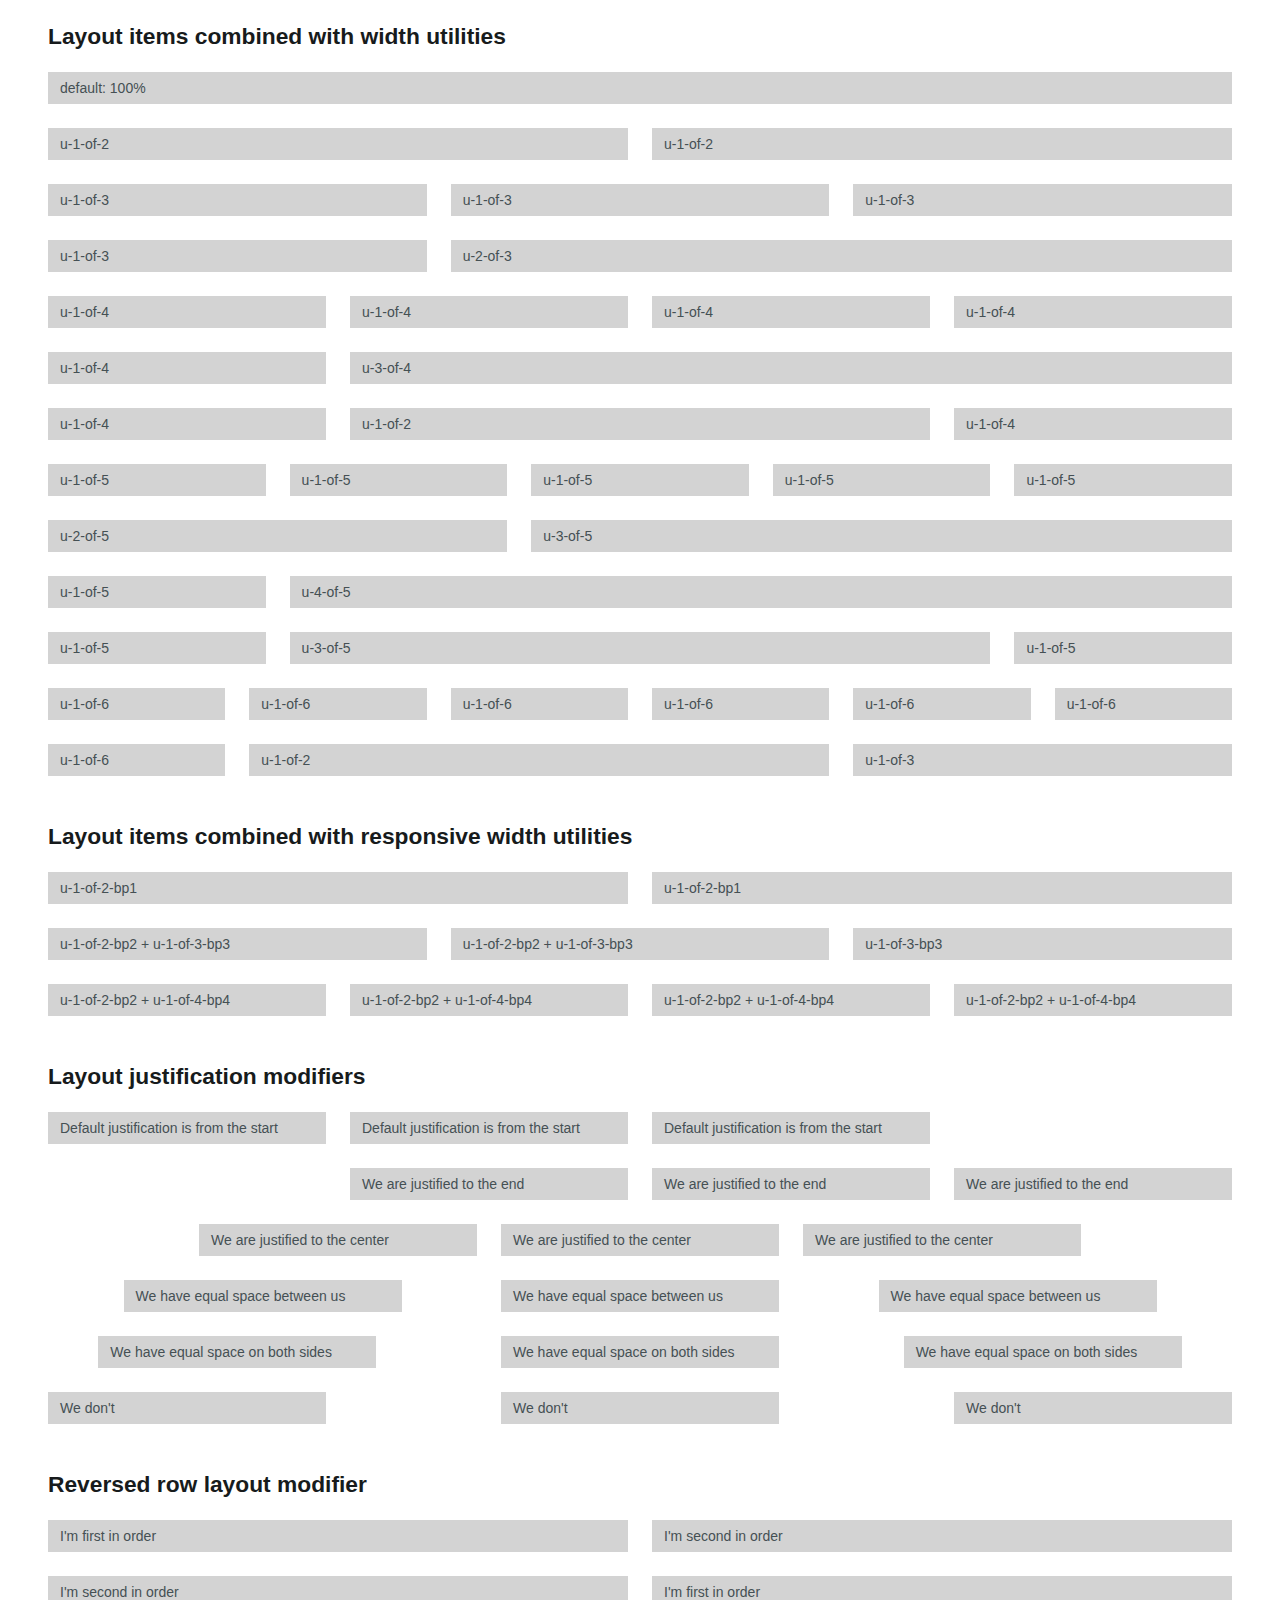
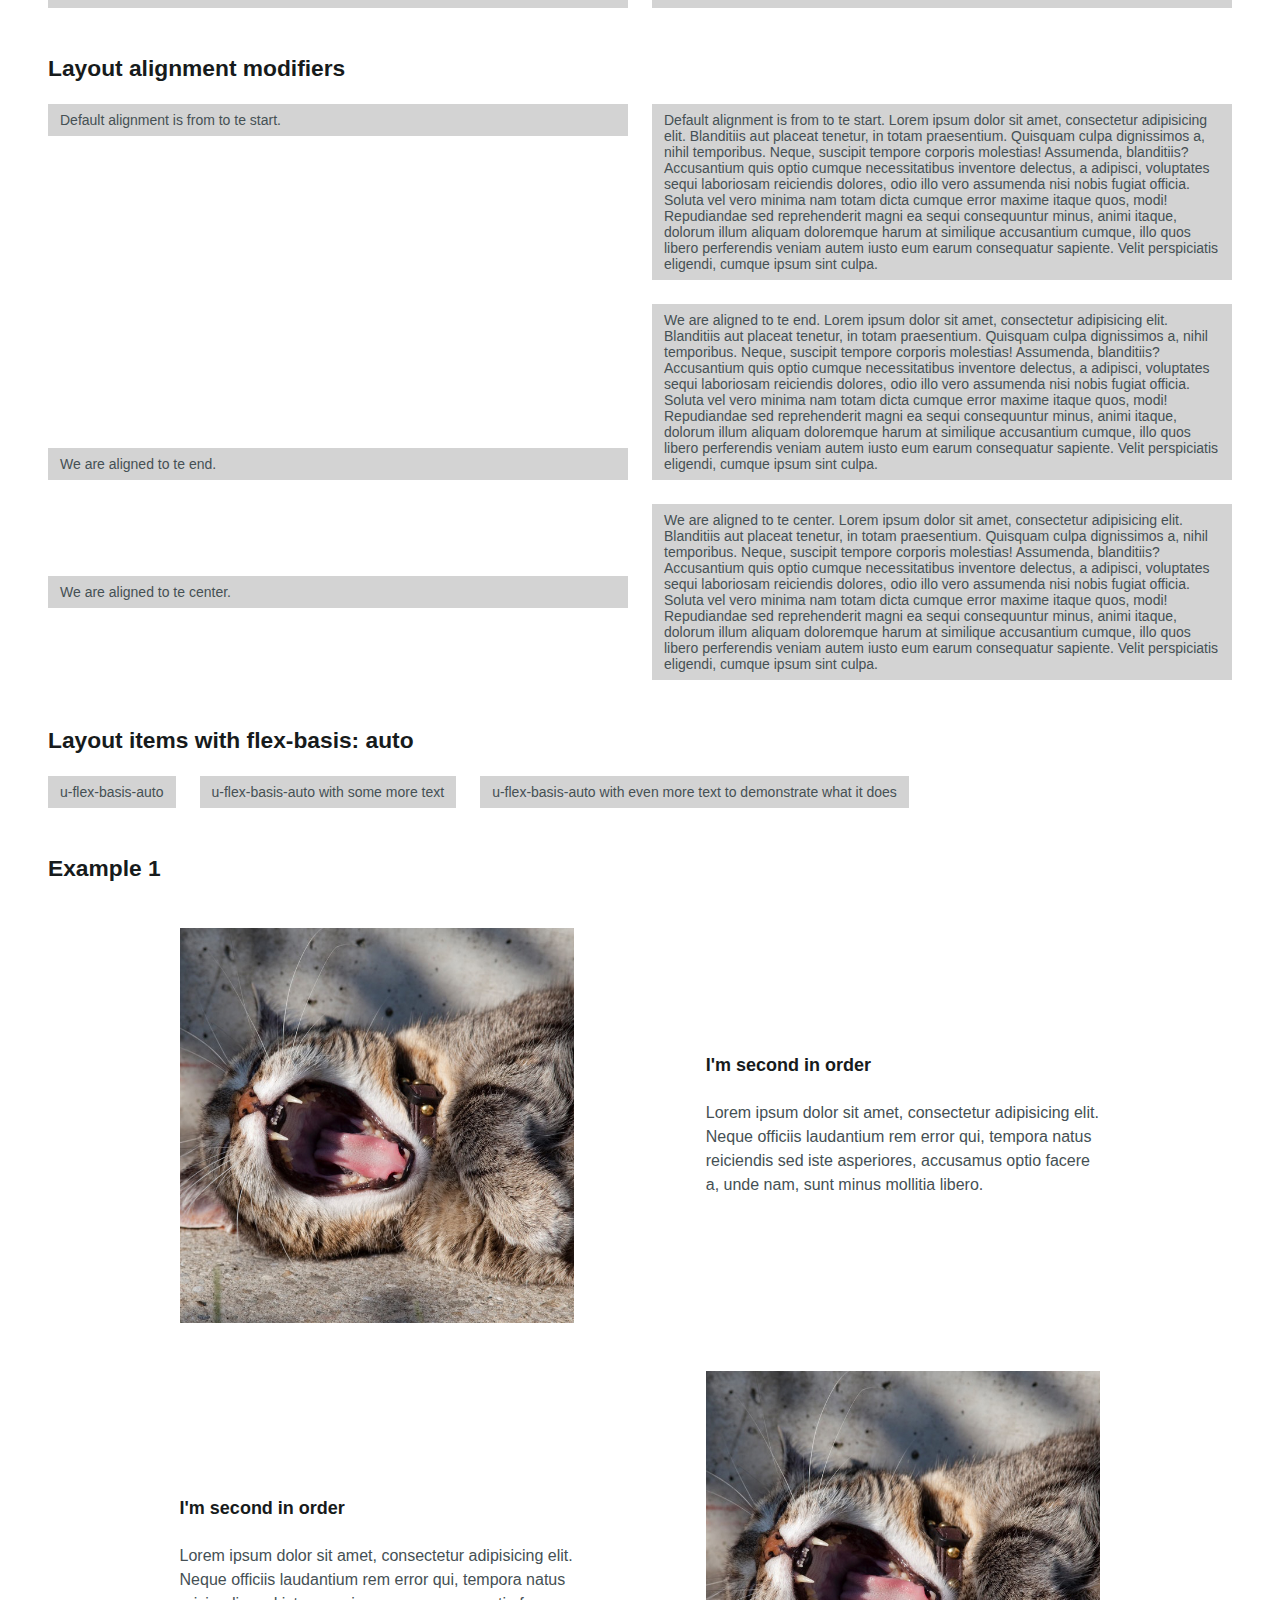
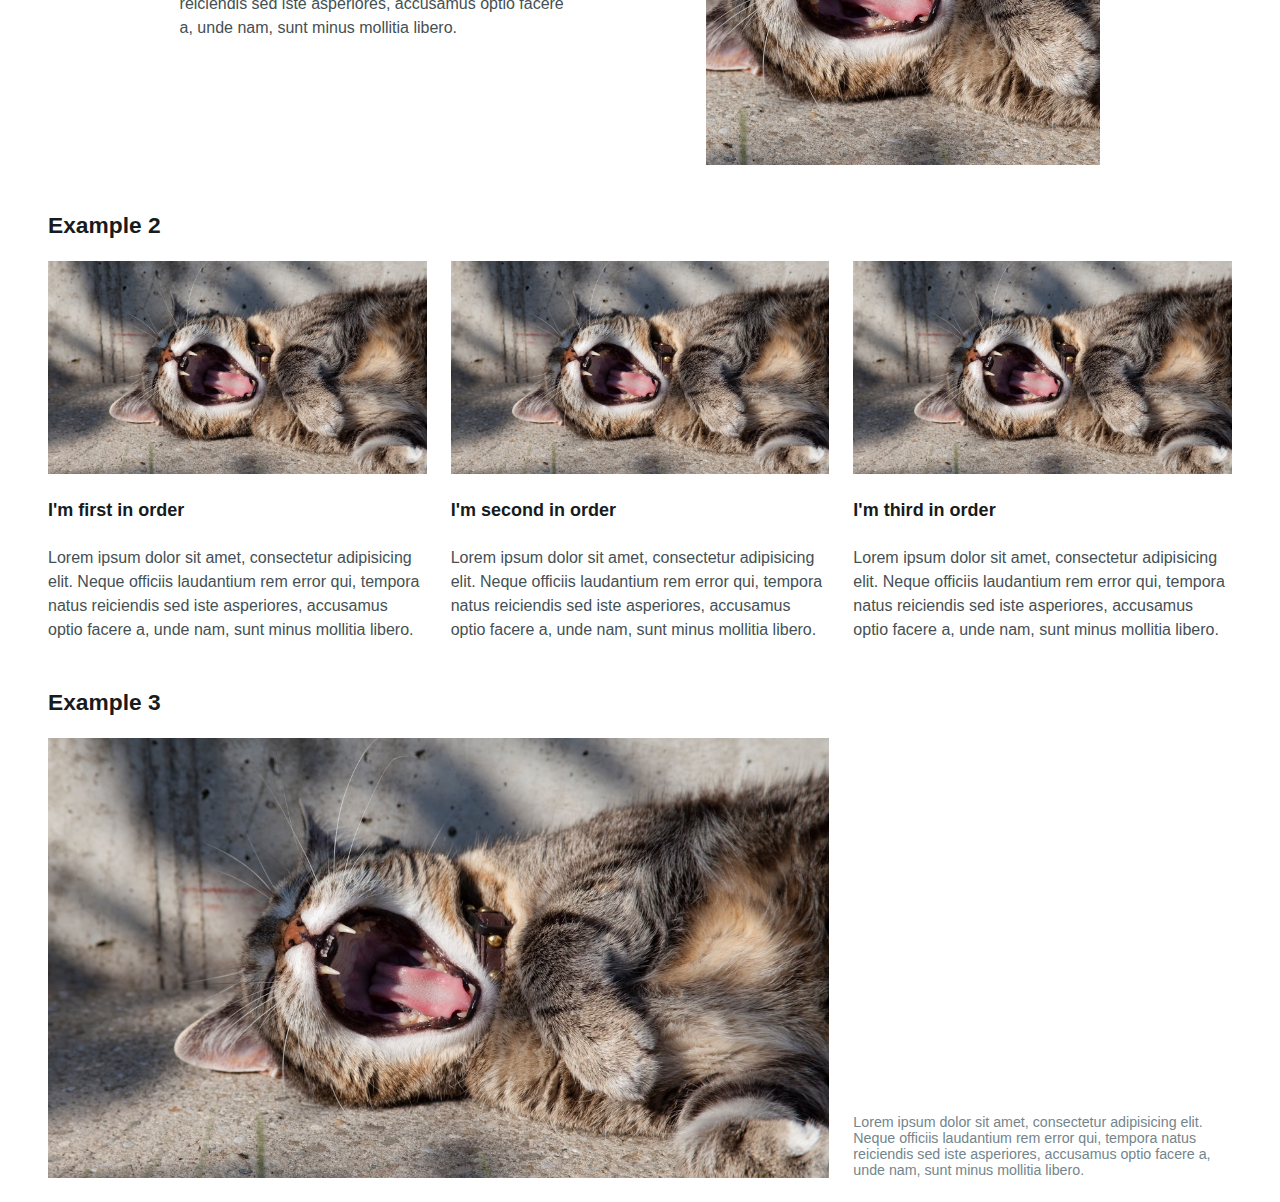
==== commit a79cda0c: "Added project defaults" ====
--- a/layout.html
+++ b/layout.html
@@ -24,115 +24,115 @@
                 <div class="o-layout__item">
                     <p class="c-layout-block c-layout-block--ellipsis">default: 100%</p>
                 </div>
-                <div class="o-layout__item">
+                <div class="o-layout__item u-1-of-2">
                     <p class="c-layout-block c-layout-block--ellipsis">u-1-of-2</p>
                 </div>
-                <div class="o-layout__item">
+                <div class="o-layout__item u-1-of-2">
                     <p class="c-layout-block c-layout-block--ellipsis">u-1-of-2</p>
                 </div>
-                <div class="o-layout__item">
+                <div class="o-layout__item u-1-of-3">
                     <p class="c-layout-block c-layout-block--ellipsis">u-1-of-3</p>
                 </div>
-                <div class="o-layout__item">
+                <div class="o-layout__item u-1-of-3">
                     <p class="c-layout-block c-layout-block--ellipsis">u-1-of-3</p>
                 </div>
-                <div class="o-layout__item">
+                <div class="o-layout__item u-1-of-3">
                     <p class="c-layout-block c-layout-block--ellipsis">u-1-of-3</p>
                 </div>
-                <div class="o-layout__item">
+                <div class="o-layout__item u-1-of-3">
                     <p class="c-layout-block c-layout-block--ellipsis">u-1-of-3</p>
                 </div>
-                <div class="o-layout__item">
+                <div class="o-layout__item u-2-of-3">
                     <p class="c-layout-block c-layout-block--ellipsis">u-2-of-3</p>
                 </div>
-                <div class="o-layout__item">
-                    <p class="c-layout-block c-layout-block--ellipsis">u-1-of-4</p>
-                </div>
-                <div class="o-layout__item">
-                    <p class="c-layout-block c-layout-block--ellipsis">u-1-of-4</p>
-                </div>
-                <div class="o-layout__item">
-                    <p class="c-layout-block c-layout-block--ellipsis">u-1-of-4</p>
-                </div>
-                <div class="o-layout__item">
-                    <p class="c-layout-block c-layout-block--ellipsis">u-1-of-4</p>
-                </div>
-                <div class="o-layout__item">
-                    <p class="c-layout-block c-layout-block--ellipsis">u-1-of-4</p>
-                </div>
-                <div class="o-layout__item">
+                <div class="o-layout__item u-1-of-4">
+                    <p class="c-layout-block c-layout-block--ellipsis">u-1-of-4</p>
+                </div>
+                <div class="o-layout__item u-1-of-4">
+                    <p class="c-layout-block c-layout-block--ellipsis">u-1-of-4</p>
+                </div>
+                <div class="o-layout__item u-1-of-4">
+                    <p class="c-layout-block c-layout-block--ellipsis">u-1-of-4</p>
+                </div>
+                <div class="o-layout__item u-1-of-4">
+                    <p class="c-layout-block c-layout-block--ellipsis">u-1-of-4</p>
+                </div>
+                <div class="o-layout__item u-1-of-4">
+                    <p class="c-layout-block c-layout-block--ellipsis">u-1-of-4</p>
+                </div>
+                <div class="o-layout__item u-3-of-4">
                     <p class="c-layout-block c-layout-block--ellipsis">u-3-of-4</p>
                 </div>
-                <div class="o-layout__item">
-                    <p class="c-layout-block c-layout-block--ellipsis">u-1-of-4</p>
-                </div>
-                <div class="o-layout__item">
+                <div class="o-layout__item u-1-of-4">
+                    <p class="c-layout-block c-layout-block--ellipsis">u-1-of-4</p>
+                </div>
+                <div class="o-layout__item u-1-of-2">
                     <p class="c-layout-block c-layout-block--ellipsis">u-1-of-2</p>
                 </div>
-                <div class="o-layout__item">
-                    <p class="c-layout-block c-layout-block--ellipsis">u-1-of-4</p>
-                </div>
-                <div class="o-layout__item">
-                    <p class="c-layout-block c-layout-block--ellipsis">u-1-of-5</p>
-                </div>
-                <div class="o-layout__item">
-                    <p class="c-layout-block c-layout-block--ellipsis">u-1-of-5</p>
-                </div>
-                <div class="o-layout__item">
-                    <p class="c-layout-block c-layout-block--ellipsis">u-1-of-5</p>
-                </div>
-                <div class="o-layout__item">
-                    <p class="c-layout-block c-layout-block--ellipsis">u-1-of-5</p>
-                </div>
-                <div class="o-layout__item">
-                    <p class="c-layout-block c-layout-block--ellipsis">u-1-of-5</p>
-                </div>
-                <div class="o-layout__item">
+                <div class="o-layout__item u-1-of-4">
+                    <p class="c-layout-block c-layout-block--ellipsis">u-1-of-4</p>
+                </div>
+                <div class="o-layout__item u-1-of-5">
+                    <p class="c-layout-block c-layout-block--ellipsis">u-1-of-5</p>
+                </div>
+                <div class="o-layout__item u-1-of-5">
+                    <p class="c-layout-block c-layout-block--ellipsis">u-1-of-5</p>
+                </div>
+                <div class="o-layout__item u-1-of-5">
+                    <p class="c-layout-block c-layout-block--ellipsis">u-1-of-5</p>
+                </div>
+                <div class="o-layout__item u-1-of-5">
+                    <p class="c-layout-block c-layout-block--ellipsis">u-1-of-5</p>
+                </div>
+                <div class="o-layout__item u-1-of-5">
+                    <p class="c-layout-block c-layout-block--ellipsis">u-1-of-5</p>
+                </div>
+                <div class="o-layout__item u-2-of-5">
                     <p class="c-layout-block c-layout-block--ellipsis">u-2-of-5</p>
                 </div>
-                <div class="o-layout__item">
+                <div class="o-layout__item u-3-of-5">
                     <p class="c-layout-block c-layout-block--ellipsis">u-3-of-5</p>
                 </div>
-                <div class="o-layout__item">
-                    <p class="c-layout-block c-layout-block--ellipsis">u-1-of-5</p>
-                </div>
-                <div class="o-layout__item">
+                <div class="o-layout__item u-1-of-5">
+                    <p class="c-layout-block c-layout-block--ellipsis">u-1-of-5</p>
+                </div>
+                <div class="o-layout__item u-4-of-5">
                     <p class="c-layout-block c-layout-block--ellipsis">u-4-of-5</p>
                 </div>
-                <div class="o-layout__item">
-                    <p class="c-layout-block c-layout-block--ellipsis">u-1-of-5</p>
-                </div>
-                <div class="o-layout__item">
+                <div class="o-layout__item u-1-of-5">
+                    <p class="c-layout-block c-layout-block--ellipsis">u-1-of-5</p>
+                </div>
+                <div class="o-layout__item u-3-of-5">
                     <p class="c-layout-block c-layout-block--ellipsis">u-3-of-5</p>
                 </div>
-                <div class="o-layout__item">
-                    <p class="c-layout-block c-layout-block--ellipsis">u-1-of-5</p>
-                </div>
-                <div class="o-layout__item">
-                    <p class="c-layout-block c-layout-block--ellipsis">u-1-of-6</p>
-                </div>
-                <div class="o-layout__item">
-                    <p class="c-layout-block c-layout-block--ellipsis">u-1-of-6</p>
-                </div>
-                <div class="o-layout__item">
-                    <p class="c-layout-block c-layout-block--ellipsis">u-1-of-6</p>
-                </div>
-                <div class="o-layout__item">
-                    <p class="c-layout-block c-layout-block--ellipsis">u-1-of-6</p>
-                </div>
-                <div class="o-layout__item">
-                    <p class="c-layout-block c-layout-block--ellipsis">u-1-of-6</p>
-                </div>
-                <div class="o-layout__item">
-                    <p class="c-layout-block c-layout-block--ellipsis">u-1-of-6</p>
-                </div>
-                <div class="o-layout__item">
-                    <p class="c-layout-block c-layout-block--ellipsis">u-1-of-6</p>
-                </div>
-                <div class="o-layout__item">
+                <div class="o-layout__item u-1-of-5">
+                    <p class="c-layout-block c-layout-block--ellipsis">u-1-of-5</p>
+                </div>
+                <div class="o-layout__item u-1-of-6">
+                    <p class="c-layout-block c-layout-block--ellipsis">u-1-of-6</p>
+                </div>
+                <div class="o-layout__item u-1-of-6">
+                    <p class="c-layout-block c-layout-block--ellipsis">u-1-of-6</p>
+                </div>
+                <div class="o-layout__item u-1-of-6">
+                    <p class="c-layout-block c-layout-block--ellipsis">u-1-of-6</p>
+                </div>
+                <div class="o-layout__item u-1-of-6">
+                    <p class="c-layout-block c-layout-block--ellipsis">u-1-of-6</p>
+                </div>
+                <div class="o-layout__item u-1-of-6">
+                    <p class="c-layout-block c-layout-block--ellipsis">u-1-of-6</p>
+                </div>
+                <div class="o-layout__item u-1-of-6">
+                    <p class="c-layout-block c-layout-block--ellipsis">u-1-of-6</p>
+                </div>
+                <div class="o-layout__item u-1-of-6">
+                    <p class="c-layout-block c-layout-block--ellipsis">u-1-of-6</p>
+                </div>
+                <div class="o-layout__item u-1-of-2">
                     <p class="c-layout-block c-layout-block--ellipsis">u-1-of-2</p>
                 </div>
-                <div class="o-layout__item">
+                <div class="o-layout__item u-1-of-3">
                     <p class="c-layout-block c-layout-block--ellipsis">u-1-of-3</p>
                 </div>
             </div>
@@ -142,31 +142,31 @@
         <div class="o-container">
             <h2>Layout items combined with responsive width utilities</h2>
             <div class="o-layout o-layout--gutter">
-                <div class="o-layout__item">
+                <div class="o-layout__item u-1-of-2-bp1">
                     <p class="c-layout-block c-layout-block--ellipsis">u-1-of-2-bp1</p>
                 </div>
-                <div class="o-layout__item">
+                <div class="o-layout__item u-1-of-2-bp1">
                     <p class="c-layout-block c-layout-block--ellipsis">u-1-of-2-bp1</p>
                 </div>
-                <div class="o-layout__item">
+                <div class="o-layout__item u-1-of-2-bp2 u-1-of-3-bp3">
                     <p class="c-layout-block c-layout-block--ellipsis">u-1-of-2-bp2 + u-1-of-3-bp3</p>
                 </div>
-                <div class="o-layout__item">
+                <div class="o-layout__item u-1-of-2-bp2 u-1-of-3-bp3">
                     <p class="c-layout-block c-layout-block--ellipsis">u-1-of-2-bp2 + u-1-of-3-bp3</p>
                 </div>
-                <div class="o-layout__item">
+                <div class="o-layout__item u-1-of-3-bp3">
                     <p class="c-layout-block c-layout-block--ellipsis">u-1-of-3-bp3</p>
                 </div>
-                <div class="o-layout__item">
+                <div class="o-layout__item u-1-of-2-bp2 u-1-of-4-bp4">
                     <p class="c-layout-block c-layout-block--ellipsis">u-1-of-2-bp2 + u-1-of-4-bp4</p>
                 </div>
-                <div class="o-layout__item">
+                <div class="o-layout__item u-1-of-2-bp2 u-1-of-4-bp4">
                     <p class="c-layout-block c-layout-block--ellipsis">u-1-of-2-bp2 + u-1-of-4-bp4</p>
                 </div>
-                <div class="o-layout__item">
+                <div class="o-layout__item u-1-of-2-bp2 u-1-of-4-bp4">
                     <p class="c-layout-block c-layout-block--ellipsis">u-1-of-2-bp2 + u-1-of-4-bp4</p>
                 </div>
-                <div class="o-layout__item">
+                <div class="o-layout__item u-1-of-2-bp2 u-1-of-4-bp4">
                     <p class="c-layout-block c-layout-block--ellipsis">u-1-of-2-bp2 + u-1-of-4-bp4</p>
                 </div>
             </div>
@@ -175,7 +175,7 @@
     <section class="o-row o-row--l">
         <div class="o-container">
             <h2>Layout justification modifiers</h2>
-            <div class="o-layout o-layout--gutter">
+            <div class="o-layout o-layout--gutter o-layout--justify-start">
                 <div class="o-layout__item u-1-of-4-bp2">
                     <p class="c-layout-block c-layout-block--ellipsis">Default justification is from the start</p>
                 </div>
@@ -186,7 +186,7 @@
                     <p class="c-layout-block c-layout-block--ellipsis">Default justification is from the start</p>
                 </div>
             </div>
-            <div class="o-layout o-layout--gutter">
+            <div class="o-layout o-layout--gutter o-layout--justify-end">
                 <div class="o-layout__item u-1-of-4-bp2">
                     <p class="c-layout-block c-layout-block--ellipsis">We are justified to the end</p>
                 </div>
@@ -197,7 +197,7 @@
                     <p class="c-layout-block c-layout-block--ellipsis">We are justified to the end</p>
                 </div>
             </div>
-            <div class="o-layout o-layout--gutter">
+            <div class="o-layout o-layout--gutter o-layout--justify-center">
                 <div class="o-layout__item u-1-of-4-bp2">
                     <p class="c-layout-block c-layout-block--ellipsis">We are justified to the center</p>
                 </div>
@@ -208,7 +208,7 @@
                     <p class="c-layout-block c-layout-block--ellipsis">We are justified to the center</p>
                 </div>
             </div>
-            <div class="o-layout o-layout--gutter">
+            <div class="o-layout o-layout--gutter o-layout--justify-space-evenly">
                 <div class="o-layout__item u-1-of-4-bp2">
                     <p class="c-layout-block c-layout-block--ellipsis">We have equal space between us</p>
                 </div>
@@ -219,7 +219,7 @@
                     <p class="c-layout-block c-layout-block--ellipsis">We have equal space between us</p>
                 </div>
             </div>
-            <div class="o-layout o-layout--gutter">
+            <div class="o-layout o-layout--gutter o-layout--justify-space-around">
                 <div class="o-layout__item u-1-of-4-bp2">
                     <p class="c-layout-block c-layout-block--ellipsis">We have equal space on both sides</p>
                 </div>
@@ -230,7 +230,7 @@
                     <p class="c-layout-block c-layout-block--ellipsis">We have equal space on both sides</p>
                 </div>
             </div>
-            <div class="o-layout o-layout--gutter">
+            <div class="o-layout o-layout--gutter o-layout--justify-space-between">
                 <div class="o-layout__item u-1-of-4-bp2">
                     <p class="c-layout-block c-layout-block--ellipsis">We don't </p>
                 </div>
@@ -254,7 +254,7 @@
                     <p class="c-layout-block c-layout-block--ellipsis">I'm <strong>second</strong> in order</p>
                 </div>
             </div>
-            <div class="o-layout o-layout--gutter">
+            <div class="o-layout o-layout--gutter o-layout--row-reverse">
                 <div class="o-layout__item u-1-of-2-bp2">
                     <p class="c-layout-block c-layout-block--ellipsis">I'm <strong>first</strong> in order</p>
                 </div>
@@ -267,7 +267,7 @@
     <section class="o-row o-row--l">
         <div class="o-container">
             <h2>Layout alignment modifiers</h2>
-            <div class="o-layout o-layout--gutter">
+            <div class="o-layout o-layout--gutter o-layout--align-start">
                 <div class="o-layout__item u-1-of-2-bp2">
                     <p class="c-layout-block">Default alignment is from to te start.</p>
                 </div>
@@ -284,7 +284,7 @@
                         culpa.</p>
                 </div>
             </div>
-            <div class="o-layout o-layout--gutter">
+            <div class="o-layout o-layout--gutter o-layout--align-end">
                 <div class="o-layout__item u-1-of-2-bp2">
                     <p class="c-layout-block">We are aligned to te end.</p>
                 </div>
@@ -301,7 +301,7 @@
                         culpa.</p>
                 </div>
             </div>
-            <div class="o-layout o-layout--gutter">
+            <div class="o-layout o-layout--gutter o-layout--align-center">
                 <div class="o-layout__item u-1-of-2-bp2">
                     <p class="c-layout-block">We are aligned to te center.</p>
                 </div>
@@ -324,13 +324,13 @@
         <div class="o-container">
             <h2>Layout items with flex-basis: auto</h2>
             <div class="o-layout o-layout--gutter">
-                <div class="o-layout__item">
+                <div class="o-layout__item u-flex-basis-auto">
                     <p class="c-layout-block">u-flex-basis-auto</p>
                 </div>
-                <div class="o-layout__item">
+                <div class="o-layout__item u-flex-basis-auto">
                     <p class="c-layout-block">u-flex-basis-auto with some more text</p>
                 </div>
-                <div class="o-layout__item">
+                <div class="o-layout__item u-flex-basis-auto">
                     <p class="c-layout-block">u-flex-basis-auto with even more text to demonstrate what it does</p>
                 </div>
             </div>
@@ -344,13 +344,13 @@
         </header>
         <article class="o-row o-row--l">
             <div class="o-container">
-                <div class="o-layout">
-                    <div class="o-layout__item">
+                <div class="o-layout o-layout--align-center o-layout--justify-space-evenly">
+                    <div class="o-layout__item u-1-of-3">
                         <figure>
                             <img src="img/yawning-cat-square.jpg" alt="This is a picture of a yawning cat">
                         </figure>
                     </div>
-                    <div class="o-layout__item">
+                    <div class="o-layout__item u-1-of-3">
                         <h3>I'm second in order</h3>
                         <p>
                             Lorem ipsum dolor sit amet, consectetur adipisicing elit. Neque officiis laudantium rem
@@ -363,13 +363,13 @@
         </article>
         <article class="o-row o-row--l">
             <div class="o-container">
-                <div class="o-layout">
-                    <div class="o-layout__item">
+                <div class="o-layout o-layout--row-reverse o-layout--align-center o-layout--justify-space-evenly">
+                    <div class="o-layout__item u-1-of-3">
                         <figure>
                             <img src="img/yawning-cat-square.jpg" alt="This is a picture of a yawning cat">
                         </figure>
                     </div>
-                    <div class="o-layout__item">
+                    <div class="o-layout__item u-1-of-3">
                         <h3>I'm second in order</h3>
                         <p>
                             Lorem ipsum dolor sit amet, consectetur adipisicing elit. Neque officiis laudantium rem
@@ -384,8 +384,8 @@
     <section class="o-row o-row--l">
         <div class="o-container">
             <h2>Example 2</h2>
-            <div class="o-layout">
-                <article class="o-layout__item">
+            <div class="o-layout o-layout--justify-space-between o-layout--gutter">
+                <article class="o-layout__item u-1-of-3-bp2">
                     <figure>
                         <img src="img/yawning-cat.jpeg" alt="This is a picture of a yawning cat">
                     </figure>
@@ -396,7 +396,7 @@
                         sunt minus mollitia libero.
                     </p>
                 </article>
-                <article class="o-layout__item">
+                <article class="o-layout__item u-1-of-3-bp2">
                     <figure>
                         <img src="img/yawning-cat.jpeg" alt="This is a picture of a yawning cat">
                     </figure>
@@ -407,7 +407,7 @@
                         sunt minus mollitia libero.
                     </p>
                 </article>
-                <article class="o-layout__item">
+                <article class="o-layout__item u-1-of-3-bp2">
                     <figure>
                         <img src="img/yawning-cat.jpeg" alt="This is a picture of a yawning cat">
                     </figure>
@@ -425,12 +425,12 @@
 
         <div class="o-container">
             <h2>Example 3</h2>
-            <figure class="o-layout">
-
-                <div class="o-layout__item">
+            <figure class="o-layout o-layout--gutter o-layout--align-end">
+
+                <div class="o-layout__item u-2-of-3">
                     <img src="img/yawning-cat.jpeg" alt="This is a picture of a yawning cat">
                 </div>
-                <div class="o-layout__item">
+                <div class="o-layout__item u-1-of-3 ">
                     <figcaption class="u-max-width-sm">Lorem ipsum dolor sit amet, consectetur adipisicing elit.
                         Neque officiis laudantium rem error qui, tempora natus reiciendis sed iste asperiores,
                         accusamus optio facere a, unde nam, sunt minus mollitia libero.</figcaption>
--- a/css/screen.css
+++ b/css/screen.css
@@ -58,6 +58,10 @@
     ---
     Default markup for typographic elements
 */
+h1, h2, h3, h4, h5, h6 {
+  color: hsl(198.0786026201, 10%, 10%);
+}
+
 h1 {
   font-size: 1.8020324707rem;
   font-weight: 700;
